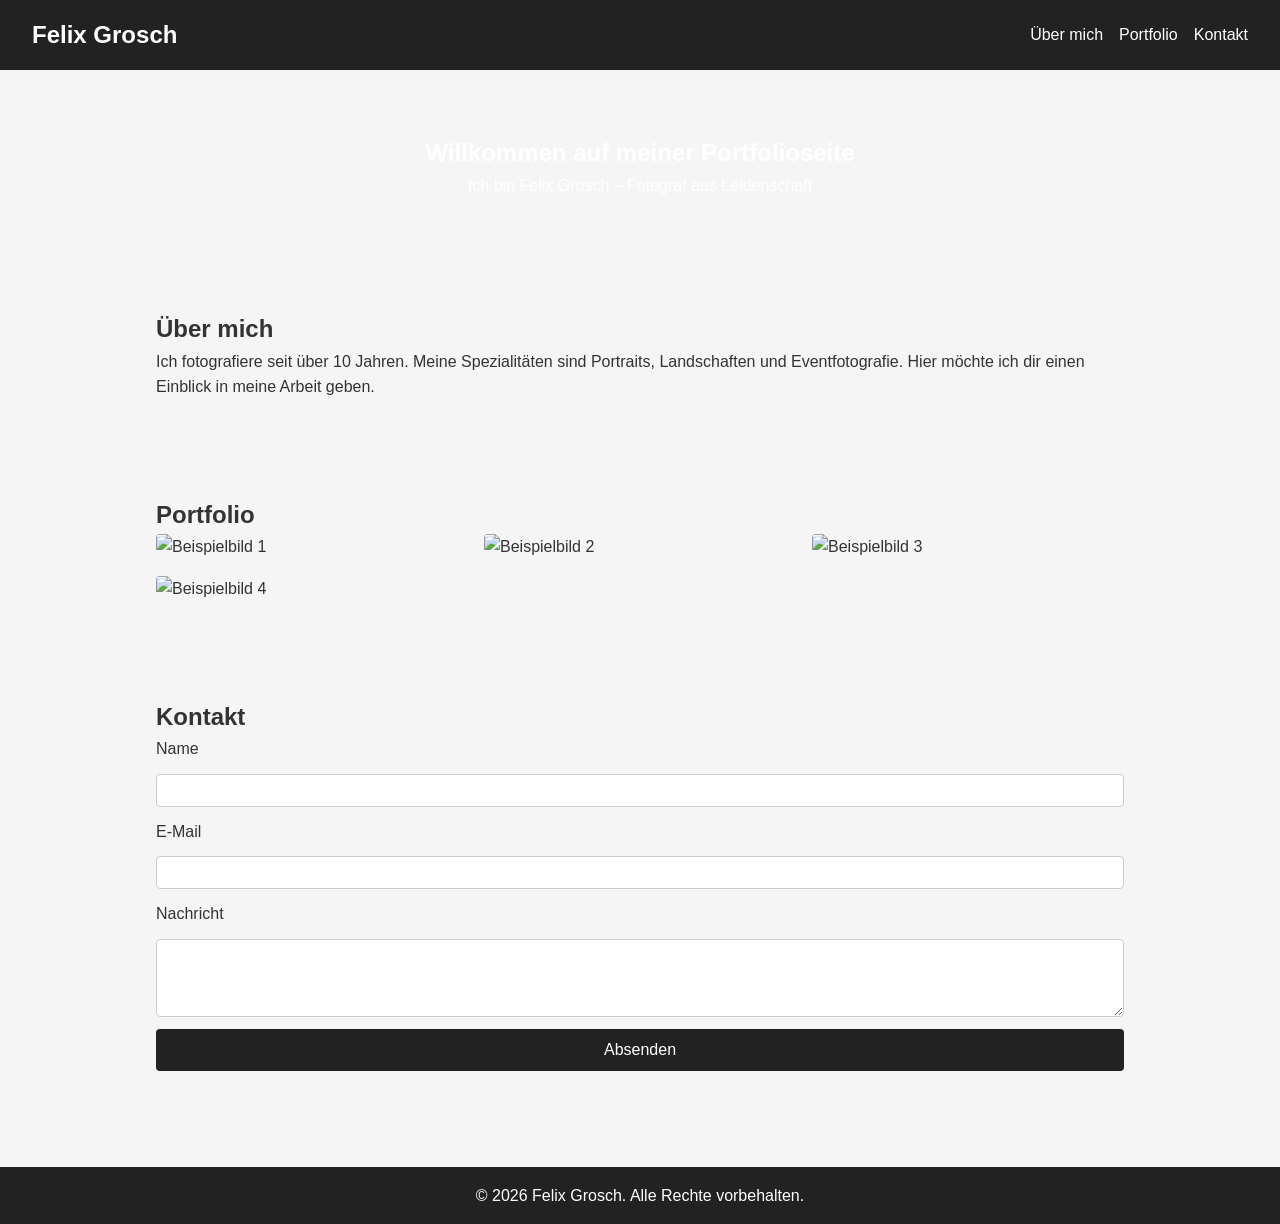
==== index.html @ dc2908ff "Erstelle Grundstruktur der Portfolioseite mit HTML, CSS und JavaScript für das Kontaktformular" ====
<!DOCTYPE html>
<html lang="de">
<head>
    <meta charset="UTF-8" />
    <meta name="viewport" content="width=device-width, initial-scale=1.0" />
    <title>Felix Grosch | Fotograf</title>
    <link rel="stylesheet" href="Styles.css" />
</head>
<body>
    <header class="site-header">
        <nav class="navbar">
            <div class="logo">Felix Grosch</div>
            <ul class="nav-links">
                <li><a href="#about">Über mich</a></li>
                <li><a href="#portfolio">Portfolio</a></li>
                <li><a href="#contact">Kontakt</a></li>
            </ul>
        </nav>
    </header>

    <main>
        <section id="hero" class="hero">
            <h1>Willkommen auf meiner Portfolioseite</h1>
            <p>Ich bin Felix Grosch – Fotograf aus Leidenschaft</p>
        </section>

        <section id="about" class="about">
            <h2>Über mich</h2>
            <p>Ich fotografiere seit über 10 Jahren. Meine Spezialitäten sind Portraits, Landschaften und Eventfotografie. 
            Hier möchte ich dir einen Einblick in meine Arbeit geben.</p>
        </section>

        <section id="portfolio" class="portfolio">
            <h2>Portfolio</h2>
            <div class="gallery">
                <div class="gallery-item"><img src="https://via.placeholder.com/400x300?text=Bild+1" alt="Beispielbild 1" /></div>
                <div class="gallery-item"><img src="https://via.placeholder.com/400x300?text=Bild+2" alt="Beispielbild 2" /></div>
                <div class="gallery-item"><img src="https://via.placeholder.com/400x300?text=Bild+3" alt="Beispielbild 3" /></div>
                <div class="gallery-item"><img src="https://via.placeholder.com/400x300?text=Bild+4" alt="Beispielbild 4" /></div>
            </div>
        </section>

        <section id="contact" class="contact">
            <h2>Kontakt</h2>
            <form id="contact-form">
                <label for="name">Name</label>
                <input type="text" id="name" name="name" required />

                <label for="email">E-Mail</label>
                <input type="email" id="email" name="email" required />

                <label for="message">Nachricht</label>
                <textarea id="message" name="message" rows="4" required></textarea>

                <button type="submit">Absenden</button>
            </form>
            <p id="form-response" class="response"></p>
        </section>
    </main>

    <footer class="site-footer">
        <p>&copy; 2026 Felix Grosch. Alle Rechte vorbehalten.</p>
    </footer>

    <script src="app.js"></script>
</body>
</html>
---- Styles.css ----
/* Basis-Reset */
* {
    margin: 0;
    padding: 0;
    box-sizing: border-box;
}

body {
    font-family: -apple-system, BlinkMacSystemFont, "Segoe UI", Roboto, Oxygen,
        Ubuntu, Cantarell, "Open Sans", "Helvetica Neue", sans-serif;
    line-height: 1.6;
    color: #333;
    background: #f5f5f5;
}

.site-header {
    background: #222;
    color: #fff;
    position: sticky;
    top: 0;
    z-index: 10;
}

.navbar {
    display: flex;
    justify-content: space-between;
    align-items: center;
    padding: 1rem 2rem;
}

.logo {
    font-size: 1.5rem;
    font-weight: bold;
}

.nav-links {
    list-style: none;
    display: flex;
    gap: 1rem;
}

.nav-links a {
    color: #fff;
    text-decoration: none;
}

.hero {
    background: url('https://via.placeholder.com/1200x400?text=Hero+Image')
        center/cover no-repeat;
    color: #fff;
    text-align: center;
    padding: 4rem 1rem;
}

.about,
.portfolio,
.contact {
    padding: 3rem 1rem;
    max-width: 1000px;
    margin: 0 auto;
}

.portfolio .gallery {
    display: grid;
    grid-template-columns: repeat(auto-fit, minmax(250px, 1fr));
    gap: 1rem;
}

.gallery-item img {
    width: 100%;
    height: auto;
    display: block;
    border-radius: 4px;
}

.contact form {
    display: flex;
    flex-direction: column;
    gap: 0.75rem;
}

.contact input,
.contact textarea {
    padding: 0.5rem;
    border: 1px solid #ccc;
    border-radius: 4px;
}

.contact button {
    background: #222;
    color: #fff;
    border: none;
    padding: 0.75rem 1.5rem;
    cursor: pointer;
    border-radius: 4px;
    font-size: 1rem;
}

.response {
    margin-top: 1rem;
    font-weight: bold;
}

.site-footer {
    text-align: center;
    padding: 1rem;
    background: #222;
    color: #fff;
    margin-top: 2rem;
}
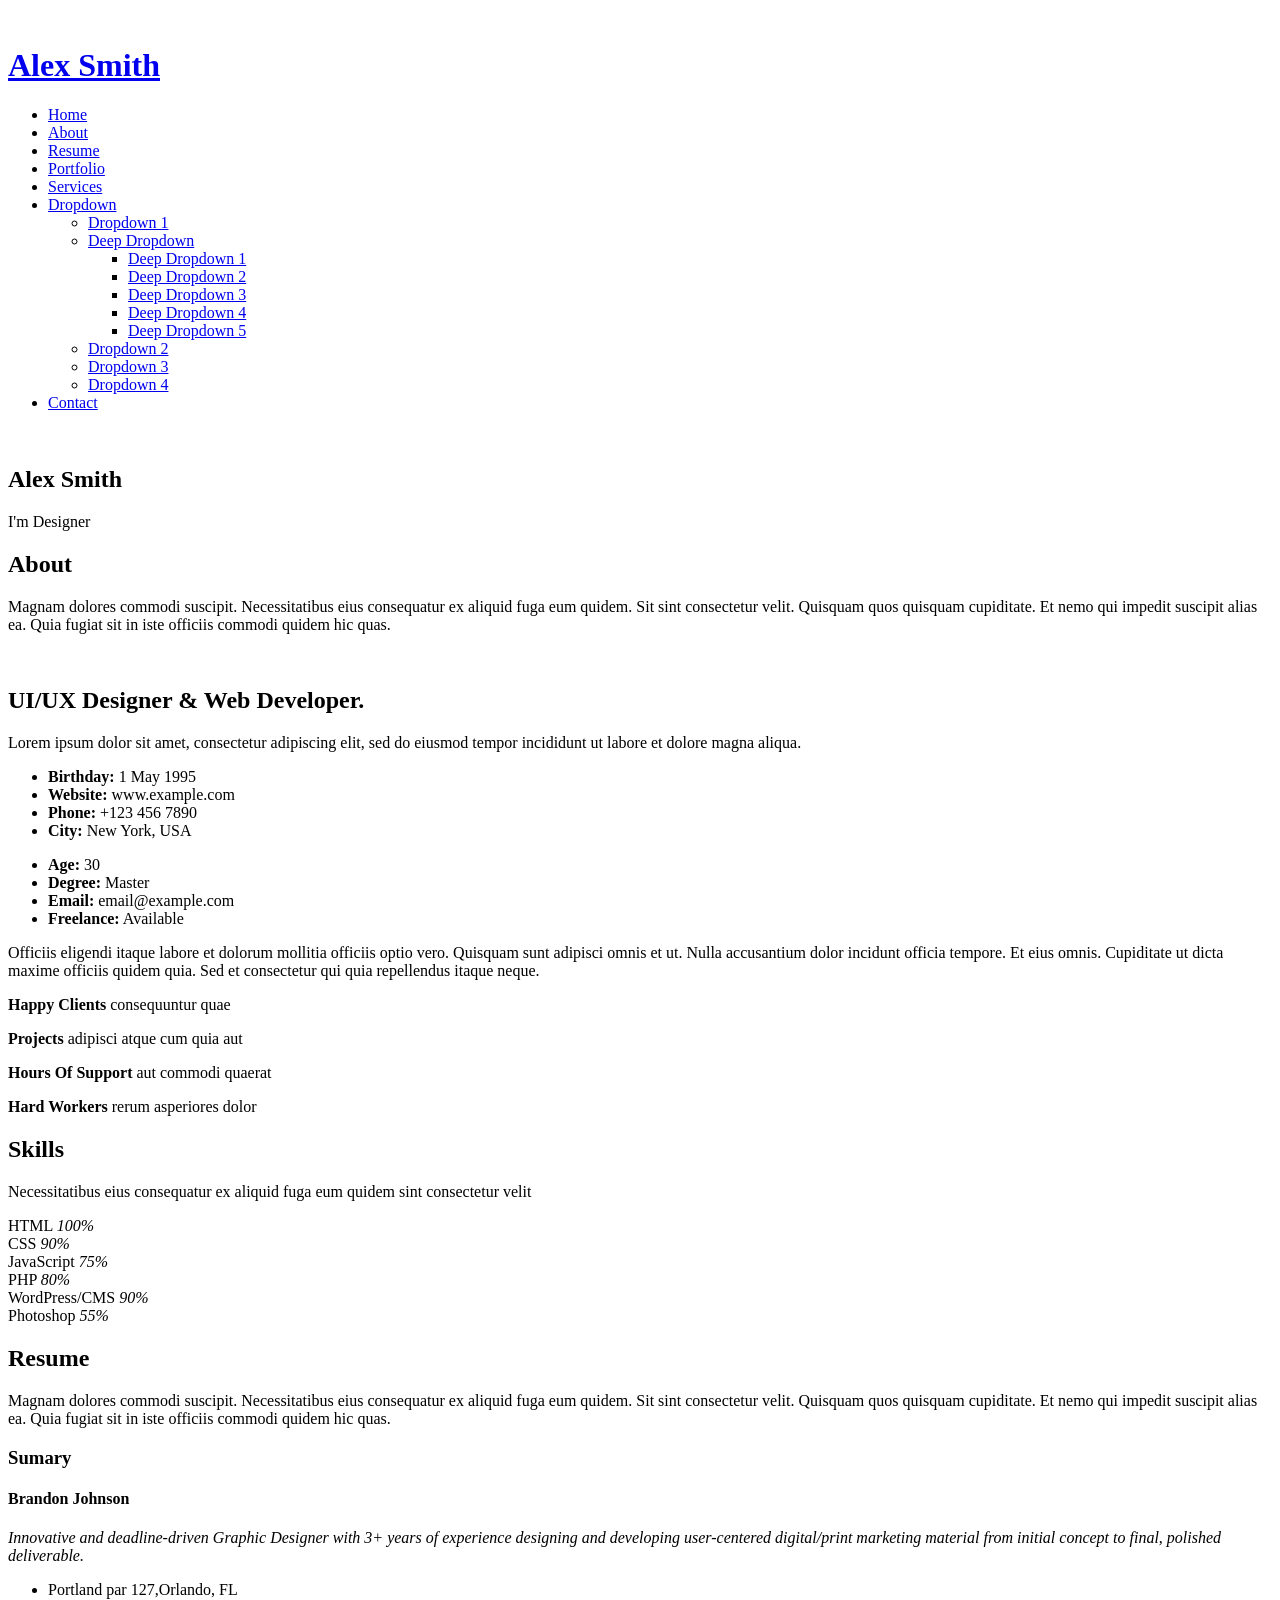
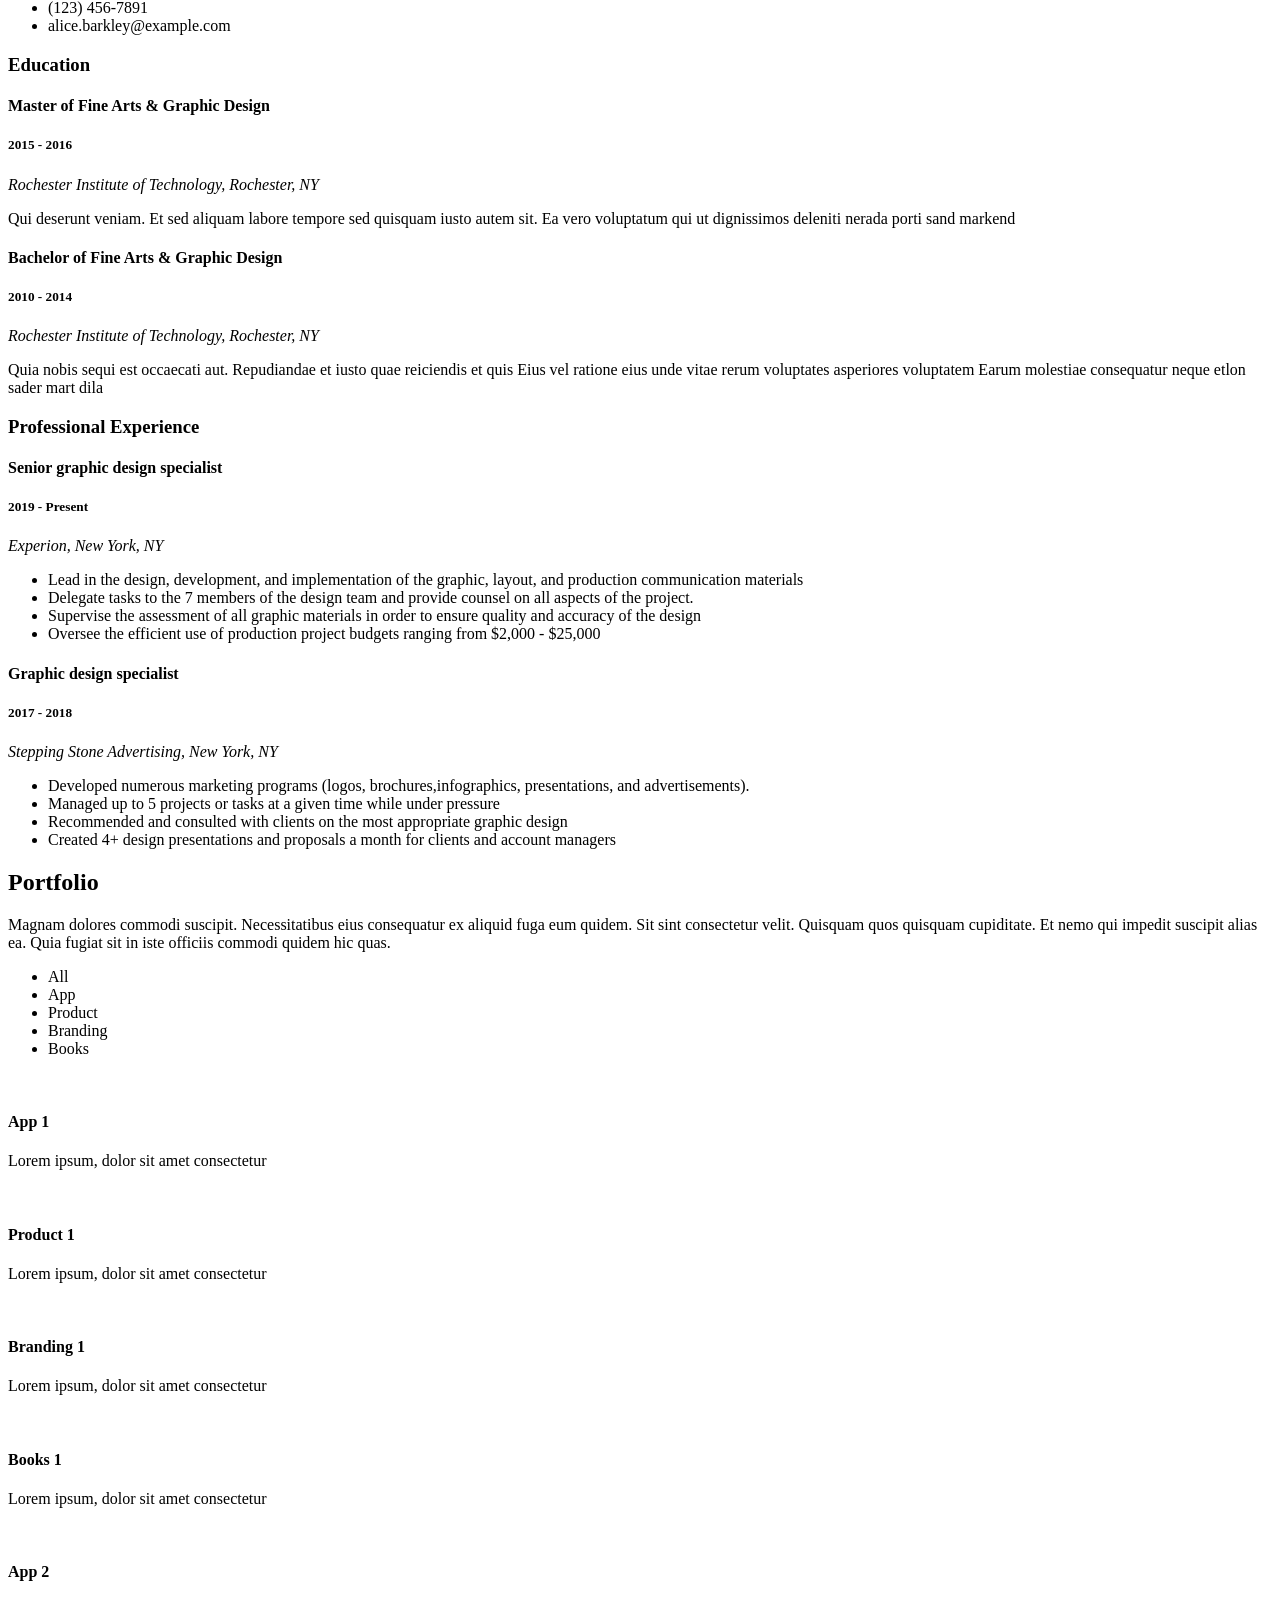
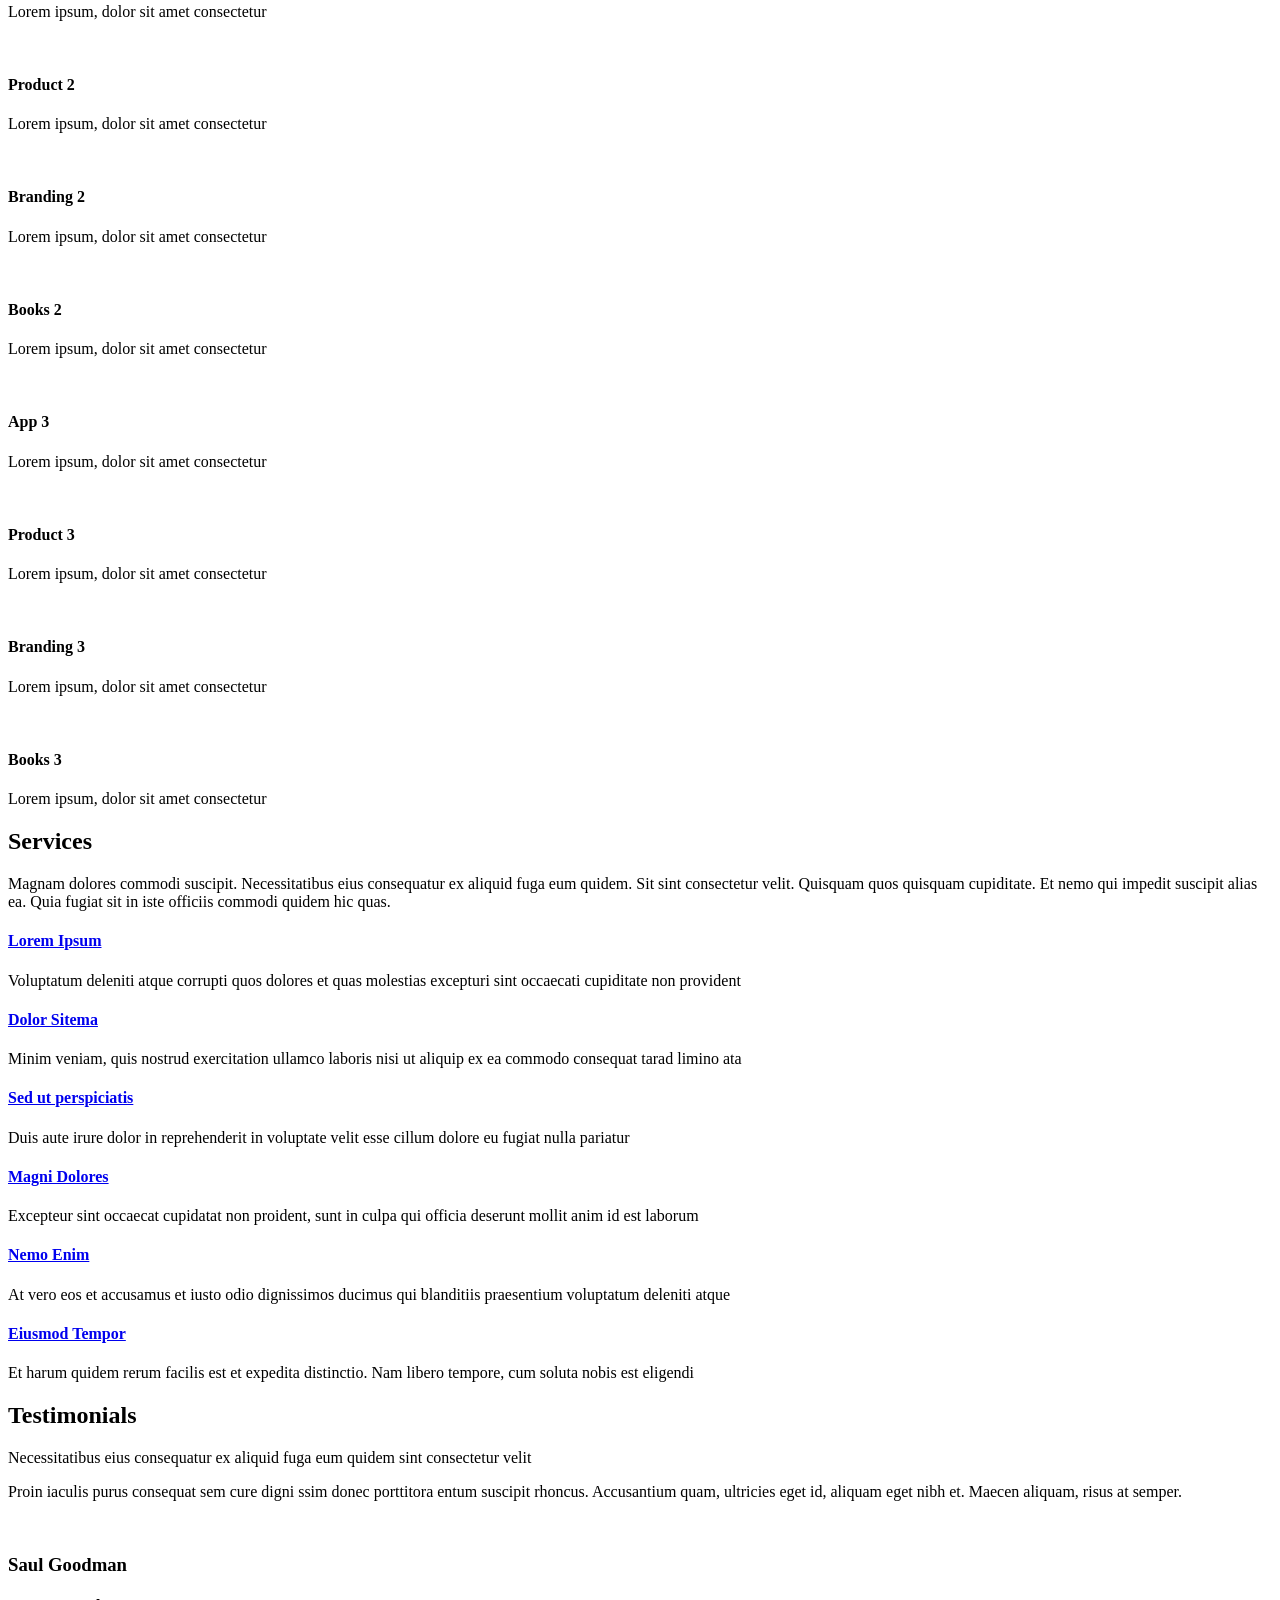
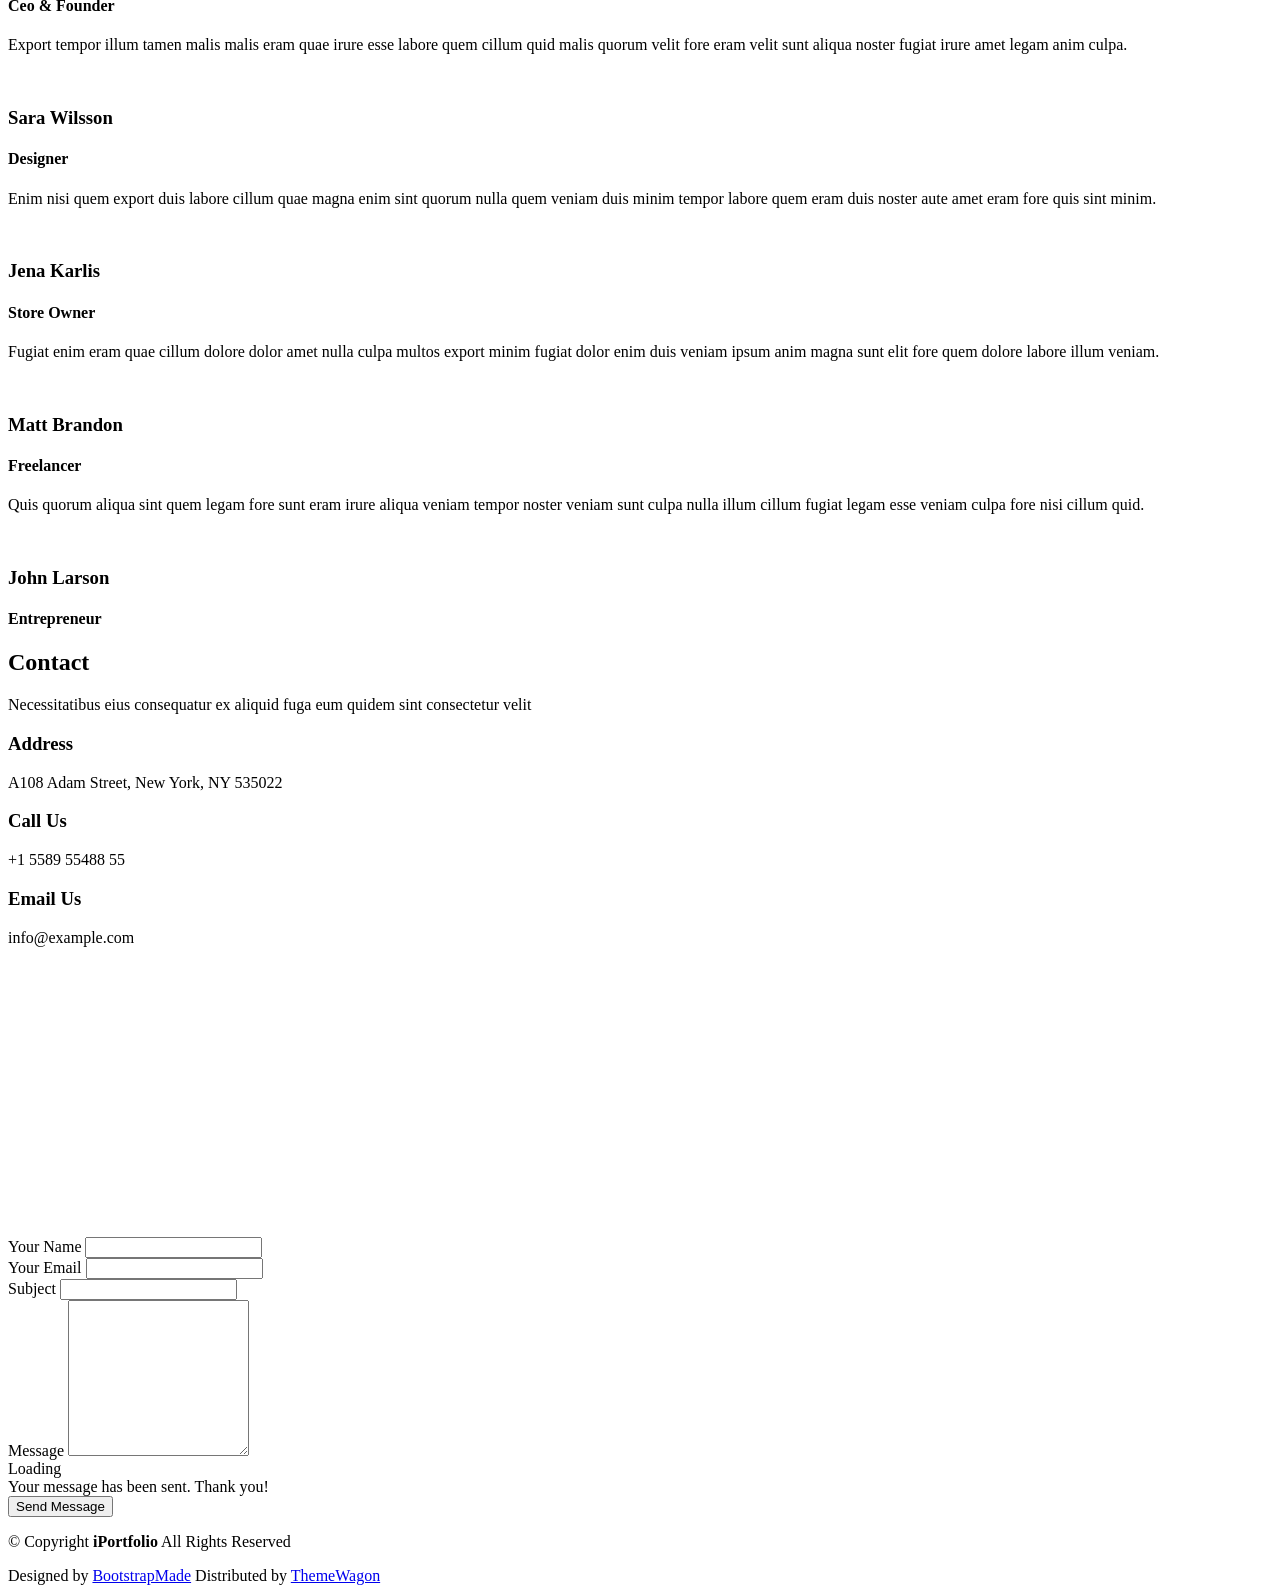
==== commit 24c83ccc: "Add files via upload" ====
--- a/index.html
+++ b/index.html
@@ -1,67 +1,830 @@
 <!DOCTYPE html>
-<html lang="de">
+<html lang="en">
+
 <head>
-    <meta charset="UTF-8" />
-    <meta name="viewport" content="width=device-width, initial-scale=1.0" />
-    <title>Felix Grosch | Fotograf</title>
-    <link rel="stylesheet" href="Styles.css" />
+  <meta charset="utf-8">
+  <meta content="width=device-width, initial-scale=1.0" name="viewport">
+  <title>Index - iPortfolio Bootstrap Template</title>
+  <meta content="" name="description">
+  <meta content="" name="keywords">
+
+  <!-- Favicons -->
+  <link href="assets/img/favicon.png" rel="icon">
+  <link href="assets/img/apple-touch-icon.png" rel="apple-touch-icon">
+
+  <!-- Fonts -->
+  <link href="https://fonts.googleapis.com" rel="preconnect">
+  <link href="https://fonts.gstatic.com" rel="preconnect" crossorigin>
+  <link href="https://fonts.googleapis.com/css2?family=Roboto:ital,wght@0,100;0,300;0,400;0,500;0,700;0,900;1,100;1,300;1,400;1,500;1,700;1,900&family=Poppins:ital,wght@0,100;0,200;0,300;0,400;0,500;0,600;0,700;0,800;0,900;1,100;1,200;1,300;1,400;1,500;1,600;1,700;1,800;1,900&family=Raleway:ital,wght@0,100;0,200;0,300;0,400;0,500;0,600;0,700;0,800;0,900;1,100;1,200;1,300;1,400;1,500;1,600;1,700;1,800;1,900&display=swap" rel="stylesheet">
+
+  <!-- Vendor CSS Files -->
+  <link href="assets/vendor/bootstrap/css/bootstrap.min.css" rel="stylesheet">
+  <link href="assets/vendor/bootstrap-icons/bootstrap-icons.css" rel="stylesheet">
+  <link href="assets/vendor/aos/aos.css" rel="stylesheet">
+  <link href="assets/vendor/glightbox/css/glightbox.min.css" rel="stylesheet">
+  <link href="assets/vendor/swiper/swiper-bundle.min.css" rel="stylesheet">
+
+  <!-- Main CSS File -->
+  <link href="assets/css/main.css" rel="stylesheet">
+
+  <!-- =======================================================
+  * Template Name: iPortfolio
+  * Template URL: https://bootstrapmade.com/iportfolio-bootstrap-portfolio-websites-template/
+  * Updated: Jun 29 2024 with Bootstrap v5.3.3
+  * Author: BootstrapMade.com
+  * License: https://bootstrapmade.com/license/
+  ======================================================== -->
 </head>
-<body>
-    <header class="site-header">
-        <nav class="navbar">
-            <div class="logo">Felix Grosch</div>
-            <ul class="nav-links">
-                <li><a href="#about">Über mich</a></li>
-                <li><a href="#portfolio">Portfolio</a></li>
-                <li><a href="#contact">Kontakt</a></li>
-            </ul>
-        </nav>
-    </header>
-
-    <main>
-        <section id="hero" class="hero">
-            <h1>Willkommen auf meiner Portfolioseite</h1>
-            <p>Ich bin Felix Grosch – Fotograf aus Leidenschaft</p>
-        </section>
-
-        <section id="about" class="about">
-            <h2>Über mich</h2>
-            <p>Ich fotografiere seit über 10 Jahren. Meine Spezialitäten sind Portraits, Landschaften und Eventfotografie. 
-            Hier möchte ich dir einen Einblick in meine Arbeit geben.</p>
-        </section>
-
-        <section id="portfolio" class="portfolio">
-            <h2>Portfolio</h2>
-            <div class="gallery">
-                <div class="gallery-item"><img src="https://via.placeholder.com/400x300?text=Bild+1" alt="Beispielbild 1" /></div>
-                <div class="gallery-item"><img src="https://via.placeholder.com/400x300?text=Bild+2" alt="Beispielbild 2" /></div>
-                <div class="gallery-item"><img src="https://via.placeholder.com/400x300?text=Bild+3" alt="Beispielbild 3" /></div>
-                <div class="gallery-item"><img src="https://via.placeholder.com/400x300?text=Bild+4" alt="Beispielbild 4" /></div>
-            </div>
-        </section>
-
-        <section id="contact" class="contact">
-            <h2>Kontakt</h2>
-            <form id="contact-form">
-                <label for="name">Name</label>
-                <input type="text" id="name" name="name" required />
-
-                <label for="email">E-Mail</label>
-                <input type="email" id="email" name="email" required />
-
-                <label for="message">Nachricht</label>
-                <textarea id="message" name="message" rows="4" required></textarea>
-
-                <button type="submit">Absenden</button>
+
+<body class="index-page">
+
+  <header id="header" class="header dark-background d-flex flex-column">
+    <i class="header-toggle d-xl-none bi bi-list"></i>
+
+    <div class="profile-img">
+      <img src="assets/img/my-profile-img.jpg" alt="" class="img-fluid rounded-circle">
+    </div>
+
+    <a href="index.html" class="logo d-flex align-items-center justify-content-center">
+      <!-- Uncomment the line below if you also wish to use an image logo -->
+      <!-- <img src="assets/img/logo.png" alt=""> -->
+      <h1 class="sitename">Alex Smith</h1>
+    </a>
+
+    <div class="social-links text-center">
+      <a href="#" class="twitter"><i class="bi bi-twitter-x"></i></a>
+      <a href="#" class="facebook"><i class="bi bi-facebook"></i></a>
+      <a href="#" class="instagram"><i class="bi bi-instagram"></i></a>
+      <a href="#" class="google-plus"><i class="bi bi-skype"></i></a>
+      <a href="#" class="linkedin"><i class="bi bi-linkedin"></i></a>
+    </div>
+
+    <nav id="navmenu" class="navmenu">
+      <ul>
+        <li><a href="#hero" class="active"><i class="bi bi-house navicon"></i>Home</a></li>
+        <li><a href="#about"><i class="bi bi-person navicon"></i> About</a></li>
+        <li><a href="#resume"><i class="bi bi-file-earmark-text navicon"></i> Resume</a></li>
+        <li><a href="#portfolio"><i class="bi bi-images navicon"></i> Portfolio</a></li>
+        <li><a href="#services"><i class="bi bi-hdd-stack navicon"></i> Services</a></li>
+        <li class="dropdown"><a href="#"><i class="bi bi-menu-button navicon"></i> <span>Dropdown</span> <i class="bi bi-chevron-down toggle-dropdown"></i></a>
+          <ul>
+            <li><a href="#">Dropdown 1</a></li>
+            <li class="dropdown"><a href="#"><span>Deep Dropdown</span> <i class="bi bi-chevron-down toggle-dropdown"></i></a>
+              <ul>
+                <li><a href="#">Deep Dropdown 1</a></li>
+                <li><a href="#">Deep Dropdown 2</a></li>
+                <li><a href="#">Deep Dropdown 3</a></li>
+                <li><a href="#">Deep Dropdown 4</a></li>
+                <li><a href="#">Deep Dropdown 5</a></li>
+              </ul>
+            </li>
+            <li><a href="#">Dropdown 2</a></li>
+            <li><a href="#">Dropdown 3</a></li>
+            <li><a href="#">Dropdown 4</a></li>
+          </ul>
+        </li>
+        <li><a href="#contact"><i class="bi bi-envelope navicon"></i> Contact</a></li>
+      </ul>
+    </nav>
+
+  </header>
+
+  <main class="main">
+
+    <!-- Hero Section -->
+    <section id="hero" class="hero section dark-background">
+
+      <img src="assets/img/hero-bg.jpg" alt="" data-aos="fade-in" class="">
+
+      <div class="container" data-aos="fade-up" data-aos-delay="100">
+        <h2>Alex Smith</h2>
+        <p>I'm <span class="typed" data-typed-items="Designer, Developer, Freelancer, Photographer">Designer</span><span class="typed-cursor typed-cursor--blink" aria-hidden="true"></span><span class="typed-cursor typed-cursor--blink" aria-hidden="true"></span></p>
+      </div>
+
+    </section><!-- /Hero Section -->
+
+    <!-- About Section -->
+    <section id="about" class="about section">
+
+      <!-- Section Title -->
+      <div class="container section-title" data-aos="fade-up">
+        <h2>About</h2>
+        <p>Magnam dolores commodi suscipit. Necessitatibus eius consequatur ex aliquid fuga eum quidem. Sit sint consectetur velit. Quisquam quos quisquam cupiditate. Et nemo qui impedit suscipit alias ea. Quia fugiat sit in iste officiis commodi quidem hic quas.</p>
+      </div><!-- End Section Title -->
+
+      <div class="container" data-aos="fade-up" data-aos-delay="100">
+
+        <div class="row gy-4 justify-content-center">
+          <div class="col-lg-4">
+            <img src="assets/img/my-profile-img.jpg" class="img-fluid" alt="">
+          </div>
+          <div class="col-lg-8 content">
+            <h2>UI/UX Designer &amp; Web Developer.</h2>
+            <p class="fst-italic py-3">
+              Lorem ipsum dolor sit amet, consectetur adipiscing elit, sed do eiusmod tempor incididunt ut labore et dolore
+              magna aliqua.
+            </p>
+            <div class="row">
+              <div class="col-lg-6">
+                <ul>
+                  <li><i class="bi bi-chevron-right"></i> <strong>Birthday:</strong> <span>1 May 1995</span></li>
+                  <li><i class="bi bi-chevron-right"></i> <strong>Website:</strong> <span>www.example.com</span></li>
+                  <li><i class="bi bi-chevron-right"></i> <strong>Phone:</strong> <span>+123 456 7890</span></li>
+                  <li><i class="bi bi-chevron-right"></i> <strong>City:</strong> <span>New York, USA</span></li>
+                </ul>
+              </div>
+              <div class="col-lg-6">
+                <ul>
+                  <li><i class="bi bi-chevron-right"></i> <strong>Age:</strong> <span>30</span></li>
+                  <li><i class="bi bi-chevron-right"></i> <strong>Degree:</strong> <span>Master</span></li>
+                  <li><i class="bi bi-chevron-right"></i> <strong>Email:</strong> <span>email@example.com</span></li>
+                  <li><i class="bi bi-chevron-right"></i> <strong>Freelance:</strong> <span>Available</span></li>
+                </ul>
+              </div>
+            </div>
+            <p class="py-3">
+              Officiis eligendi itaque labore et dolorum mollitia officiis optio vero. Quisquam sunt adipisci omnis et ut. Nulla accusantium dolor incidunt officia tempore. Et eius omnis.
+              Cupiditate ut dicta maxime officiis quidem quia. Sed et consectetur qui quia repellendus itaque neque.
+            </p>
+          </div>
+        </div>
+
+      </div>
+
+    </section><!-- /About Section -->
+
+    <!-- Stats Section -->
+    <section id="stats" class="stats section">
+
+      <div class="container" data-aos="fade-up" data-aos-delay="100">
+
+        <div class="row gy-4">
+
+          <div class="col-lg-3 col-md-6">
+            <div class="stats-item">
+              <i class="bi bi-emoji-smile"></i>
+              <span data-purecounter-start="0" data-purecounter-end="232" data-purecounter-duration="1" class="purecounter"></span>
+              <p><strong>Happy Clients</strong> <span>consequuntur quae</span></p>
+            </div>
+          </div><!-- End Stats Item -->
+
+          <div class="col-lg-3 col-md-6">
+            <div class="stats-item">
+              <i class="bi bi-journal-richtext"></i>
+              <span data-purecounter-start="0" data-purecounter-end="521" data-purecounter-duration="1" class="purecounter"></span>
+              <p><strong>Projects</strong> <span>adipisci atque cum quia aut</span></p>
+            </div>
+          </div><!-- End Stats Item -->
+
+          <div class="col-lg-3 col-md-6">
+            <div class="stats-item">
+              <i class="bi bi-headset"></i>
+              <span data-purecounter-start="0" data-purecounter-end="1453" data-purecounter-duration="1" class="purecounter"></span>
+              <p><strong>Hours Of Support</strong> <span>aut commodi quaerat</span></p>
+            </div>
+          </div><!-- End Stats Item -->
+
+          <div class="col-lg-3 col-md-6">
+            <div class="stats-item">
+              <i class="bi bi-people"></i>
+              <span data-purecounter-start="0" data-purecounter-end="32" data-purecounter-duration="1" class="purecounter"></span>
+              <p><strong>Hard Workers</strong> <span>rerum asperiores dolor</span></p>
+            </div>
+          </div><!-- End Stats Item -->
+
+        </div>
+
+      </div>
+
+    </section><!-- /Stats Section -->
+
+    <!-- Skills Section -->
+    <section id="skills" class="skills section light-background">
+
+      <!-- Section Title -->
+      <div class="container section-title" data-aos="fade-up">
+        <h2>Skills</h2>
+        <p>Necessitatibus eius consequatur ex aliquid fuga eum quidem sint consectetur velit</p>
+      </div><!-- End Section Title -->
+
+      <div class="container" data-aos="fade-up" data-aos-delay="100">
+
+        <div class="row skills-content skills-animation">
+
+          <div class="col-lg-6">
+
+            <div class="progress">
+              <span class="skill"><span>HTML</span> <i class="val">100%</i></span>
+              <div class="progress-bar-wrap">
+                <div class="progress-bar" role="progressbar" aria-valuenow="100" aria-valuemin="0" aria-valuemax="100"></div>
+              </div>
+            </div><!-- End Skills Item -->
+
+            <div class="progress">
+              <span class="skill"><span>CSS</span> <i class="val">90%</i></span>
+              <div class="progress-bar-wrap">
+                <div class="progress-bar" role="progressbar" aria-valuenow="90" aria-valuemin="0" aria-valuemax="100"></div>
+              </div>
+            </div><!-- End Skills Item -->
+
+            <div class="progress">
+              <span class="skill"><span>JavaScript</span> <i class="val">75%</i></span>
+              <div class="progress-bar-wrap">
+                <div class="progress-bar" role="progressbar" aria-valuenow="75" aria-valuemin="0" aria-valuemax="100"></div>
+              </div>
+            </div><!-- End Skills Item -->
+
+          </div>
+
+          <div class="col-lg-6">
+
+            <div class="progress">
+              <span class="skill"><span>PHP</span> <i class="val">80%</i></span>
+              <div class="progress-bar-wrap">
+                <div class="progress-bar" role="progressbar" aria-valuenow="80" aria-valuemin="0" aria-valuemax="100"></div>
+              </div>
+            </div><!-- End Skills Item -->
+
+            <div class="progress">
+              <span class="skill"><span>WordPress/CMS</span> <i class="val">90%</i></span>
+              <div class="progress-bar-wrap">
+                <div class="progress-bar" role="progressbar" aria-valuenow="90" aria-valuemin="0" aria-valuemax="100"></div>
+              </div>
+            </div><!-- End Skills Item -->
+
+            <div class="progress">
+              <span class="skill"><span>Photoshop</span> <i class="val">55%</i></span>
+              <div class="progress-bar-wrap">
+                <div class="progress-bar" role="progressbar" aria-valuenow="55" aria-valuemin="0" aria-valuemax="100"></div>
+              </div>
+            </div><!-- End Skills Item -->
+
+          </div>
+
+        </div>
+
+      </div>
+
+    </section><!-- /Skills Section -->
+
+    <!-- Resume Section -->
+    <section id="resume" class="resume section">
+
+      <!-- Section Title -->
+      <div class="container section-title" data-aos="fade-up">
+        <h2>Resume</h2>
+        <p>Magnam dolores commodi suscipit. Necessitatibus eius consequatur ex aliquid fuga eum quidem. Sit sint consectetur velit. Quisquam quos quisquam cupiditate. Et nemo qui impedit suscipit alias ea. Quia fugiat sit in iste officiis commodi quidem hic quas.</p>
+      </div><!-- End Section Title -->
+
+      <div class="container">
+
+        <div class="row">
+
+          <div class="col-lg-6" data-aos="fade-up" data-aos-delay="100">
+            <h3 class="resume-title">Sumary</h3>
+
+            <div class="resume-item pb-0">
+              <h4>Brandon Johnson</h4>
+              <p><em>Innovative and deadline-driven Graphic Designer with 3+ years of experience designing and developing user-centered digital/print marketing material from initial concept to final, polished deliverable.</em></p>
+              <ul>
+                <li>Portland par 127,Orlando, FL</li>
+                <li>(123) 456-7891</li>
+                <li>alice.barkley@example.com</li>
+              </ul>
+            </div><!-- Edn Resume Item -->
+
+            <h3 class="resume-title">Education</h3>
+            <div class="resume-item">
+              <h4>Master of Fine Arts &amp; Graphic Design</h4>
+              <h5>2015 - 2016</h5>
+              <p><em>Rochester Institute of Technology, Rochester, NY</em></p>
+              <p>Qui deserunt veniam. Et sed aliquam labore tempore sed quisquam iusto autem sit. Ea vero voluptatum qui ut dignissimos deleniti nerada porti sand markend</p>
+            </div><!-- Edn Resume Item -->
+
+            <div class="resume-item">
+              <h4>Bachelor of Fine Arts &amp; Graphic Design</h4>
+              <h5>2010 - 2014</h5>
+              <p><em>Rochester Institute of Technology, Rochester, NY</em></p>
+              <p>Quia nobis sequi est occaecati aut. Repudiandae et iusto quae reiciendis et quis Eius vel ratione eius unde vitae rerum voluptates asperiores voluptatem Earum molestiae consequatur neque etlon sader mart dila</p>
+            </div><!-- Edn Resume Item -->
+
+          </div>
+
+          <div class="col-lg-6" data-aos="fade-up" data-aos-delay="200">
+            <h3 class="resume-title">Professional Experience</h3>
+            <div class="resume-item">
+              <h4>Senior graphic design specialist</h4>
+              <h5>2019 - Present</h5>
+              <p><em>Experion, New York, NY </em></p>
+              <ul>
+                <li>Lead in the design, development, and implementation of the graphic, layout, and production communication materials</li>
+                <li>Delegate tasks to the 7 members of the design team and provide counsel on all aspects of the project. </li>
+                <li>Supervise the assessment of all graphic materials in order to ensure quality and accuracy of the design</li>
+                <li>Oversee the efficient use of production project budgets ranging from $2,000 - $25,000</li>
+              </ul>
+            </div><!-- Edn Resume Item -->
+
+            <div class="resume-item">
+              <h4>Graphic design specialist</h4>
+              <h5>2017 - 2018</h5>
+              <p><em>Stepping Stone Advertising, New York, NY</em></p>
+              <ul>
+                <li>Developed numerous marketing programs (logos, brochures,infographics, presentations, and advertisements).</li>
+                <li>Managed up to 5 projects or tasks at a given time while under pressure</li>
+                <li>Recommended and consulted with clients on the most appropriate graphic design</li>
+                <li>Created 4+ design presentations and proposals a month for clients and account managers</li>
+              </ul>
+            </div><!-- Edn Resume Item -->
+
+          </div>
+
+        </div>
+
+      </div>
+
+    </section><!-- /Resume Section -->
+
+    <!-- Portfolio Section -->
+    <section id="portfolio" class="portfolio section light-background">
+
+      <!-- Section Title -->
+      <div class="container section-title" data-aos="fade-up">
+        <h2>Portfolio</h2>
+        <p>Magnam dolores commodi suscipit. Necessitatibus eius consequatur ex aliquid fuga eum quidem. Sit sint consectetur velit. Quisquam quos quisquam cupiditate. Et nemo qui impedit suscipit alias ea. Quia fugiat sit in iste officiis commodi quidem hic quas.</p>
+      </div><!-- End Section Title -->
+
+      <div class="container">
+
+        <div class="isotope-layout" data-default-filter="*" data-layout="masonry" data-sort="original-order">
+
+          <ul class="portfolio-filters isotope-filters" data-aos="fade-up" data-aos-delay="100">
+            <li data-filter="*" class="filter-active">All</li>
+            <li data-filter=".filter-app">App</li>
+            <li data-filter=".filter-product">Product</li>
+            <li data-filter=".filter-branding">Branding</li>
+            <li data-filter=".filter-books">Books</li>
+          </ul><!-- End Portfolio Filters -->
+
+          <div class="row gy-4 isotope-container" data-aos="fade-up" data-aos-delay="200">
+
+            <div class="col-lg-4 col-md-6 portfolio-item isotope-item filter-app">
+              <div class="portfolio-content h-100">
+                <img src="assets/img/portfolio/app-1.jpg" class="img-fluid" alt="">
+                <div class="portfolio-info">
+                  <h4>App 1</h4>
+                  <p>Lorem ipsum, dolor sit amet consectetur</p>
+                  <a href="assets/img/portfolio/app-1.jpg" title="App 1" data-gallery="portfolio-gallery-app" class="glightbox preview-link"><i class="bi bi-zoom-in"></i></a>
+                  <a href="portfolio-details.html" title="More Details" class="details-link"><i class="bi bi-link-45deg"></i></a>
+                </div>
+              </div>
+            </div><!-- End Portfolio Item -->
+
+            <div class="col-lg-4 col-md-6 portfolio-item isotope-item filter-product">
+              <div class="portfolio-content h-100">
+                <img src="assets/img/portfolio/product-1.jpg" class="img-fluid" alt="">
+                <div class="portfolio-info">
+                  <h4>Product 1</h4>
+                  <p>Lorem ipsum, dolor sit amet consectetur</p>
+                  <a href="assets/img/portfolio/product-1.jpg" title="Product 1" data-gallery="portfolio-gallery-product" class="glightbox preview-link"><i class="bi bi-zoom-in"></i></a>
+                  <a href="portfolio-details.html" title="More Details" class="details-link"><i class="bi bi-link-45deg"></i></a>
+                </div>
+              </div>
+            </div><!-- End Portfolio Item -->
+
+            <div class="col-lg-4 col-md-6 portfolio-item isotope-item filter-branding">
+              <div class="portfolio-content h-100">
+                <img src="assets/img/portfolio/branding-1.jpg" class="img-fluid" alt="">
+                <div class="portfolio-info">
+                  <h4>Branding 1</h4>
+                  <p>Lorem ipsum, dolor sit amet consectetur</p>
+                  <a href="assets/img/portfolio/branding-1.jpg" title="Branding 1" data-gallery="portfolio-gallery-branding" class="glightbox preview-link"><i class="bi bi-zoom-in"></i></a>
+                  <a href="portfolio-details.html" title="More Details" class="details-link"><i class="bi bi-link-45deg"></i></a>
+                </div>
+              </div>
+            </div><!-- End Portfolio Item -->
+
+            <div class="col-lg-4 col-md-6 portfolio-item isotope-item filter-books">
+              <div class="portfolio-content h-100">
+                <img src="assets/img/portfolio/books-1.jpg" class="img-fluid" alt="">
+                <div class="portfolio-info">
+                  <h4>Books 1</h4>
+                  <p>Lorem ipsum, dolor sit amet consectetur</p>
+                  <a href="assets/img/portfolio/books-1.jpg" title="Branding 1" data-gallery="portfolio-gallery-book" class="glightbox preview-link"><i class="bi bi-zoom-in"></i></a>
+                  <a href="portfolio-details.html" title="More Details" class="details-link"><i class="bi bi-link-45deg"></i></a>
+                </div>
+              </div>
+            </div><!-- End Portfolio Item -->
+
+            <div class="col-lg-4 col-md-6 portfolio-item isotope-item filter-app">
+              <div class="portfolio-content h-100">
+                <img src="assets/img/portfolio/app-2.jpg" class="img-fluid" alt="">
+                <div class="portfolio-info">
+                  <h4>App 2</h4>
+                  <p>Lorem ipsum, dolor sit amet consectetur</p>
+                  <a href="assets/img/portfolio/app-2.jpg" title="App 2" data-gallery="portfolio-gallery-app" class="glightbox preview-link"><i class="bi bi-zoom-in"></i></a>
+                  <a href="portfolio-details.html" title="More Details" class="details-link"><i class="bi bi-link-45deg"></i></a>
+                </div>
+              </div>
+            </div><!-- End Portfolio Item -->
+
+            <div class="col-lg-4 col-md-6 portfolio-item isotope-item filter-product">
+              <div class="portfolio-content h-100">
+                <img src="assets/img/portfolio/product-2.jpg" class="img-fluid" alt="">
+                <div class="portfolio-info">
+                  <h4>Product 2</h4>
+                  <p>Lorem ipsum, dolor sit amet consectetur</p>
+                  <a href="assets/img/portfolio/product-2.jpg" title="Product 2" data-gallery="portfolio-gallery-product" class="glightbox preview-link"><i class="bi bi-zoom-in"></i></a>
+                  <a href="portfolio-details.html" title="More Details" class="details-link"><i class="bi bi-link-45deg"></i></a>
+                </div>
+              </div>
+            </div><!-- End Portfolio Item -->
+
+            <div class="col-lg-4 col-md-6 portfolio-item isotope-item filter-branding">
+              <div class="portfolio-content h-100">
+                <img src="assets/img/portfolio/branding-2.jpg" class="img-fluid" alt="">
+                <div class="portfolio-info">
+                  <h4>Branding 2</h4>
+                  <p>Lorem ipsum, dolor sit amet consectetur</p>
+                  <a href="assets/img/portfolio/branding-2.jpg" title="Branding 2" data-gallery="portfolio-gallery-branding" class="glightbox preview-link"><i class="bi bi-zoom-in"></i></a>
+                  <a href="portfolio-details.html" title="More Details" class="details-link"><i class="bi bi-link-45deg"></i></a>
+                </div>
+              </div>
+            </div><!-- End Portfolio Item -->
+
+            <div class="col-lg-4 col-md-6 portfolio-item isotope-item filter-books">
+              <div class="portfolio-content h-100">
+                <img src="assets/img/portfolio/books-2.jpg" class="img-fluid" alt="">
+                <div class="portfolio-info">
+                  <h4>Books 2</h4>
+                  <p>Lorem ipsum, dolor sit amet consectetur</p>
+                  <a href="assets/img/portfolio/books-2.jpg" title="Branding 2" data-gallery="portfolio-gallery-book" class="glightbox preview-link"><i class="bi bi-zoom-in"></i></a>
+                  <a href="portfolio-details.html" title="More Details" class="details-link"><i class="bi bi-link-45deg"></i></a>
+                </div>
+              </div>
+            </div><!-- End Portfolio Item -->
+
+            <div class="col-lg-4 col-md-6 portfolio-item isotope-item filter-app">
+              <div class="portfolio-content h-100">
+                <img src="assets/img/portfolio/app-3.jpg" class="img-fluid" alt="">
+                <div class="portfolio-info">
+                  <h4>App 3</h4>
+                  <p>Lorem ipsum, dolor sit amet consectetur</p>
+                  <a href="assets/img/portfolio/app-3.jpg" title="App 3" data-gallery="portfolio-gallery-app" class="glightbox preview-link"><i class="bi bi-zoom-in"></i></a>
+                  <a href="portfolio-details.html" title="More Details" class="details-link"><i class="bi bi-link-45deg"></i></a>
+                </div>
+              </div>
+            </div><!-- End Portfolio Item -->
+
+            <div class="col-lg-4 col-md-6 portfolio-item isotope-item filter-product">
+              <div class="portfolio-content h-100">
+                <img src="assets/img/portfolio/product-3.jpg" class="img-fluid" alt="">
+                <div class="portfolio-info">
+                  <h4>Product 3</h4>
+                  <p>Lorem ipsum, dolor sit amet consectetur</p>
+                  <a href="assets/img/portfolio/product-3.jpg" title="Product 3" data-gallery="portfolio-gallery-product" class="glightbox preview-link"><i class="bi bi-zoom-in"></i></a>
+                  <a href="portfolio-details.html" title="More Details" class="details-link"><i class="bi bi-link-45deg"></i></a>
+                </div>
+              </div>
+            </div><!-- End Portfolio Item -->
+
+            <div class="col-lg-4 col-md-6 portfolio-item isotope-item filter-branding">
+              <div class="portfolio-content h-100">
+                <img src="assets/img/portfolio/branding-3.jpg" class="img-fluid" alt="">
+                <div class="portfolio-info">
+                  <h4>Branding 3</h4>
+                  <p>Lorem ipsum, dolor sit amet consectetur</p>
+                  <a href="assets/img/portfolio/branding-3.jpg" title="Branding 2" data-gallery="portfolio-gallery-branding" class="glightbox preview-link"><i class="bi bi-zoom-in"></i></a>
+                  <a href="portfolio-details.html" title="More Details" class="details-link"><i class="bi bi-link-45deg"></i></a>
+                </div>
+              </div>
+            </div><!-- End Portfolio Item -->
+
+            <div class="col-lg-4 col-md-6 portfolio-item isotope-item filter-books">
+              <div class="portfolio-content h-100">
+                <img src="assets/img/portfolio/books-3.jpg" class="img-fluid" alt="">
+                <div class="portfolio-info">
+                  <h4>Books 3</h4>
+                  <p>Lorem ipsum, dolor sit amet consectetur</p>
+                  <a href="assets/img/portfolio/books-3.jpg" title="Branding 3" data-gallery="portfolio-gallery-book" class="glightbox preview-link"><i class="bi bi-zoom-in"></i></a>
+                  <a href="portfolio-details.html" title="More Details" class="details-link"><i class="bi bi-link-45deg"></i></a>
+                </div>
+              </div>
+            </div><!-- End Portfolio Item -->
+
+          </div><!-- End Portfolio Container -->
+
+        </div>
+
+      </div>
+
+    </section><!-- /Portfolio Section -->
+
+    <!-- Services Section -->
+    <section id="services" class="services section">
+
+      <!-- Section Title -->
+      <div class="container section-title" data-aos="fade-up">
+        <h2>Services</h2>
+        <p>Magnam dolores commodi suscipit. Necessitatibus eius consequatur ex aliquid fuga eum quidem. Sit sint consectetur velit. Quisquam quos quisquam cupiditate. Et nemo qui impedit suscipit alias ea. Quia fugiat sit in iste officiis commodi quidem hic quas.</p>
+      </div><!-- End Section Title -->
+
+      <div class="container">
+
+        <div class="row gy-4">
+
+          <div class="col-lg-4 col-md-6 service-item d-flex" data-aos="fade-up" data-aos-delay="100">
+            <div class="icon flex-shrink-0"><i class="bi bi-briefcase"></i></div>
+            <div>
+              <h4 class="title"><a href="service-details.html" class="stretched-link">Lorem Ipsum</a></h4>
+              <p class="description">Voluptatum deleniti atque corrupti quos dolores et quas molestias excepturi sint occaecati cupiditate non provident</p>
+            </div>
+          </div>
+          <!-- End Service Item -->
+
+          <div class="col-lg-4 col-md-6 service-item d-flex" data-aos="fade-up" data-aos-delay="200">
+            <div class="icon flex-shrink-0"><i class="bi bi-card-checklist"></i></div>
+            <div>
+              <h4 class="title"><a href="service-details.html" class="stretched-link">Dolor Sitema</a></h4>
+              <p class="description">Minim veniam, quis nostrud exercitation ullamco laboris nisi ut aliquip ex ea commodo consequat tarad limino ata</p>
+            </div>
+          </div><!-- End Service Item -->
+
+          <div class="col-lg-4 col-md-6 service-item d-flex" data-aos="fade-up" data-aos-delay="300">
+            <div class="icon flex-shrink-0"><i class="bi bi-bar-chart"></i></div>
+            <div>
+              <h4 class="title"><a href="service-details.html" class="stretched-link">Sed ut perspiciatis</a></h4>
+              <p class="description">Duis aute irure dolor in reprehenderit in voluptate velit esse cillum dolore eu fugiat nulla pariatur</p>
+            </div>
+          </div><!-- End Service Item -->
+
+          <div class="col-lg-4 col-md-6 service-item d-flex" data-aos="fade-up" data-aos-delay="400">
+            <div class="icon flex-shrink-0"><i class="bi bi-binoculars"></i></div>
+            <div>
+              <h4 class="title"><a href="service-details.html" class="stretched-link">Magni Dolores</a></h4>
+              <p class="description">Excepteur sint occaecat cupidatat non proident, sunt in culpa qui officia deserunt mollit anim id est laborum</p>
+            </div>
+          </div><!-- End Service Item -->
+
+          <div class="col-lg-4 col-md-6 service-item d-flex" data-aos="fade-up" data-aos-delay="500">
+            <div class="icon flex-shrink-0"><i class="bi bi-brightness-high"></i></div>
+            <div>
+              <h4 class="title"><a href="service-details.html" class="stretched-link">Nemo Enim</a></h4>
+              <p class="description">At vero eos et accusamus et iusto odio dignissimos ducimus qui blanditiis praesentium voluptatum deleniti atque</p>
+            </div>
+          </div><!-- End Service Item -->
+
+          <div class="col-lg-4 col-md-6 service-item d-flex" data-aos="fade-up" data-aos-delay="600">
+            <div class="icon flex-shrink-0"><i class="bi bi-calendar4-week"></i></div>
+            <div>
+              <h4 class="title"><a href="service-details.html" class="stretched-link">Eiusmod Tempor</a></h4>
+              <p class="description">Et harum quidem rerum facilis est et expedita distinctio. Nam libero tempore, cum soluta nobis est eligendi</p>
+            </div>
+          </div><!-- End Service Item -->
+
+        </div>
+
+      </div>
+
+    </section><!-- /Services Section -->
+
+    <!-- Testimonials Section -->
+    <section id="testimonials" class="testimonials section light-background">
+
+      <!-- Section Title -->
+      <div class="container section-title" data-aos="fade-up">
+        <h2>Testimonials</h2>
+        <p>Necessitatibus eius consequatur ex aliquid fuga eum quidem sint consectetur velit</p>
+      </div><!-- End Section Title -->
+
+      <div class="container" data-aos="fade-up" data-aos-delay="100">
+
+        <div class="swiper init-swiper">
+          <script type="application/json" class="swiper-config">
+            {
+              "loop": true,
+              "speed": 600,
+              "autoplay": {
+                "delay": 5000
+              },
+              "slidesPerView": "auto",
+              "pagination": {
+                "el": ".swiper-pagination",
+                "type": "bullets",
+                "clickable": true
+              },
+              "breakpoints": {
+                "320": {
+                  "slidesPerView": 1,
+                  "spaceBetween": 40
+                },
+                "1200": {
+                  "slidesPerView": 3,
+                  "spaceBetween": 1
+                }
+              }
+            }
+          </script>
+          <div class="swiper-wrapper">
+
+            <div class="swiper-slide">
+              <div class="testimonial-item">
+                <p>
+                  <i class="bi bi-quote quote-icon-left"></i>
+                  <span>Proin iaculis purus consequat sem cure digni ssim donec porttitora entum suscipit rhoncus. Accusantium quam, ultricies eget id, aliquam eget nibh et. Maecen aliquam, risus at semper.</span>
+                  <i class="bi bi-quote quote-icon-right"></i>
+                </p>
+                <img src="assets/img/testimonials/testimonials-1.jpg" class="testimonial-img" alt="">
+                <h3>Saul Goodman</h3>
+                <h4>Ceo &amp; Founder</h4>
+              </div>
+            </div><!-- End testimonial item -->
+
+            <div class="swiper-slide">
+              <div class="testimonial-item">
+                <p>
+                  <i class="bi bi-quote quote-icon-left"></i>
+                  <span>Export tempor illum tamen malis malis eram quae irure esse labore quem cillum quid malis quorum velit fore eram velit sunt aliqua noster fugiat irure amet legam anim culpa.</span>
+                  <i class="bi bi-quote quote-icon-right"></i>
+                </p>
+                <img src="assets/img/testimonials/testimonials-2.jpg" class="testimonial-img" alt="">
+                <h3>Sara Wilsson</h3>
+                <h4>Designer</h4>
+              </div>
+            </div><!-- End testimonial item -->
+
+            <div class="swiper-slide">
+              <div class="testimonial-item">
+                <p>
+                  <i class="bi bi-quote quote-icon-left"></i>
+                  <span>Enim nisi quem export duis labore cillum quae magna enim sint quorum nulla quem veniam duis minim tempor labore quem eram duis noster aute amet eram fore quis sint minim.</span>
+                  <i class="bi bi-quote quote-icon-right"></i>
+                </p>
+                <img src="assets/img/testimonials/testimonials-3.jpg" class="testimonial-img" alt="">
+                <h3>Jena Karlis</h3>
+                <h4>Store Owner</h4>
+              </div>
+            </div><!-- End testimonial item -->
+
+            <div class="swiper-slide">
+              <div class="testimonial-item">
+                <p>
+                  <i class="bi bi-quote quote-icon-left"></i>
+                  <span>Fugiat enim eram quae cillum dolore dolor amet nulla culpa multos export minim fugiat dolor enim duis veniam ipsum anim magna sunt elit fore quem dolore labore illum veniam.</span>
+                  <i class="bi bi-quote quote-icon-right"></i>
+                </p>
+                <img src="assets/img/testimonials/testimonials-4.jpg" class="testimonial-img" alt="">
+                <h3>Matt Brandon</h3>
+                <h4>Freelancer</h4>
+              </div>
+            </div><!-- End testimonial item -->
+
+            <div class="swiper-slide">
+              <div class="testimonial-item">
+                <p>
+                  <i class="bi bi-quote quote-icon-left"></i>
+                  <span>Quis quorum aliqua sint quem legam fore sunt eram irure aliqua veniam tempor noster veniam sunt culpa nulla illum cillum fugiat legam esse veniam culpa fore nisi cillum quid.</span>
+                  <i class="bi bi-quote quote-icon-right"></i>
+                </p>
+                <img src="assets/img/testimonials/testimonials-5.jpg" class="testimonial-img" alt="">
+                <h3>John Larson</h3>
+                <h4>Entrepreneur</h4>
+              </div>
+            </div><!-- End testimonial item -->
+
+          </div>
+          <div class="swiper-pagination"></div>
+        </div>
+
+      </div>
+
+    </section><!-- /Testimonials Section -->
+
+    <!-- Contact Section -->
+    <section id="contact" class="contact section">
+
+      <!-- Section Title -->
+      <div class="container section-title" data-aos="fade-up">
+        <h2>Contact</h2>
+        <p>Necessitatibus eius consequatur ex aliquid fuga eum quidem sint consectetur velit</p>
+      </div><!-- End Section Title -->
+
+      <div class="container" data-aos="fade-up" data-aos-delay="100">
+
+        <div class="row gy-4">
+
+          <div class="col-lg-5">
+
+            <div class="info-wrap">
+              <div class="info-item d-flex" data-aos="fade-up" data-aos-delay="200">
+                <i class="bi bi-geo-alt flex-shrink-0"></i>
+                <div>
+                  <h3>Address</h3>
+                  <p>A108 Adam Street, New York, NY 535022</p>
+                </div>
+              </div><!-- End Info Item -->
+
+              <div class="info-item d-flex" data-aos="fade-up" data-aos-delay="300">
+                <i class="bi bi-telephone flex-shrink-0"></i>
+                <div>
+                  <h3>Call Us</h3>
+                  <p>+1 5589 55488 55</p>
+                </div>
+              </div><!-- End Info Item -->
+
+              <div class="info-item d-flex" data-aos="fade-up" data-aos-delay="400">
+                <i class="bi bi-envelope flex-shrink-0"></i>
+                <div>
+                  <h3>Email Us</h3>
+                  <p>info@example.com</p>
+                </div>
+              </div><!-- End Info Item -->
+
+              <iframe src="https://www.google.com/maps/embed?pb=!1m14!1m8!1m3!1d48389.78314118045!2d-74.006138!3d40.710059!3m2!1i1024!2i768!4f13.1!3m3!1m2!1s0x89c25a22a3bda30d%3A0xb89d1fe6bc499443!2sDowntown%20Conference%20Center!5e0!3m2!1sen!2sus!4v1676961268712!5m2!1sen!2sus" frameborder="0" style="border:0; width: 100%; height: 270px;" allowfullscreen="" loading="lazy" referrerpolicy="no-referrer-when-downgrade"></iframe>
+            </div>
+          </div>
+
+          <div class="col-lg-7">
+            <form action="forms/contact.php" method="post" class="php-email-form" data-aos="fade-up" data-aos-delay="200">
+              <div class="row gy-4">
+
+                <div class="col-md-6">
+                  <label for="name-field" class="pb-2">Your Name</label>
+                  <input type="text" name="name" id="name-field" class="form-control" required="">
+                </div>
+
+                <div class="col-md-6">
+                  <label for="email-field" class="pb-2">Your Email</label>
+                  <input type="email" class="form-control" name="email" id="email-field" required="">
+                </div>
+
+                <div class="col-md-12">
+                  <label for="subject-field" class="pb-2">Subject</label>
+                  <input type="text" class="form-control" name="subject" id="subject-field" required="">
+                </div>
+
+                <div class="col-md-12">
+                  <label for="message-field" class="pb-2">Message</label>
+                  <textarea class="form-control" name="message" rows="10" id="message-field" required=""></textarea>
+                </div>
+
+                <div class="col-md-12 text-center">
+                  <div class="loading">Loading</div>
+                  <div class="error-message"></div>
+                  <div class="sent-message">Your message has been sent. Thank you!</div>
+
+                  <button type="submit">Send Message</button>
+                </div>
+
+              </div>
             </form>
-            <p id="form-response" class="response"></p>
-        </section>
-    </main>
-
-    <footer class="site-footer">
-        <p>&copy; 2026 Felix Grosch. Alle Rechte vorbehalten.</p>
-    </footer>
-
-    <script src="app.js"></script>
+          </div><!-- End Contact Form -->
+
+        </div>
+
+      </div>
+
+    </section><!-- /Contact Section -->
+
+  </main>
+
+  <footer id="footer" class="footer position-relative light-background">
+
+    <div class="container">
+      <div class="copyright text-center ">
+        <p>© <span>Copyright</span> <strong class="px-1 sitename">iPortfolio</strong> <span>All Rights Reserved</span></p>
+      </div>
+      <div class="credits">
+        <!-- All the links in the footer should remain intact. -->
+        <!-- You can delete the links only if you've purchased the pro version. -->
+        <!-- Licensing information: https://bootstrapmade.com/license/ -->
+        <!-- Purchase the pro version with working PHP/AJAX contact form: [buy-url] -->
+        Designed by <a href="https://bootstrapmade.com/">BootstrapMade</a> Distributed by <a href="https://themewagon.com">ThemeWagon</a>
+      </div>
+    </div>
+
+  </footer>
+
+  <!-- Scroll Top -->
+  <a href="#" id="scroll-top" class="scroll-top d-flex align-items-center justify-content-center"><i class="bi bi-arrow-up-short"></i></a>
+
+  <!-- Preloader -->
+  <div id="preloader"></div>
+
+  <!-- Vendor JS Files -->
+  <script src="assets/vendor/bootstrap/js/bootstrap.bundle.min.js"></script>
+  <script src="assets/vendor/php-email-form/validate.js"></script>
+  <script src="assets/vendor/aos/aos.js"></script>
+  <script src="assets/vendor/typed.js/typed.umd.js"></script>
+  <script src="assets/vendor/purecounter/purecounter_vanilla.js"></script>
+  <script src="assets/vendor/waypoints/noframework.waypoints.js"></script>
+  <script src="assets/vendor/glightbox/js/glightbox.min.js"></script>
+  <script src="assets/vendor/imagesloaded/imagesloaded.pkgd.min.js"></script>
+  <script src="assets/vendor/isotope-layout/isotope.pkgd.min.js"></script>
+  <script src="assets/vendor/swiper/swiper-bundle.min.js"></script>
+
+  <!-- Main JS File -->
+  <script src="assets/js/main.js"></script>
+
 </body>
+
 </html>
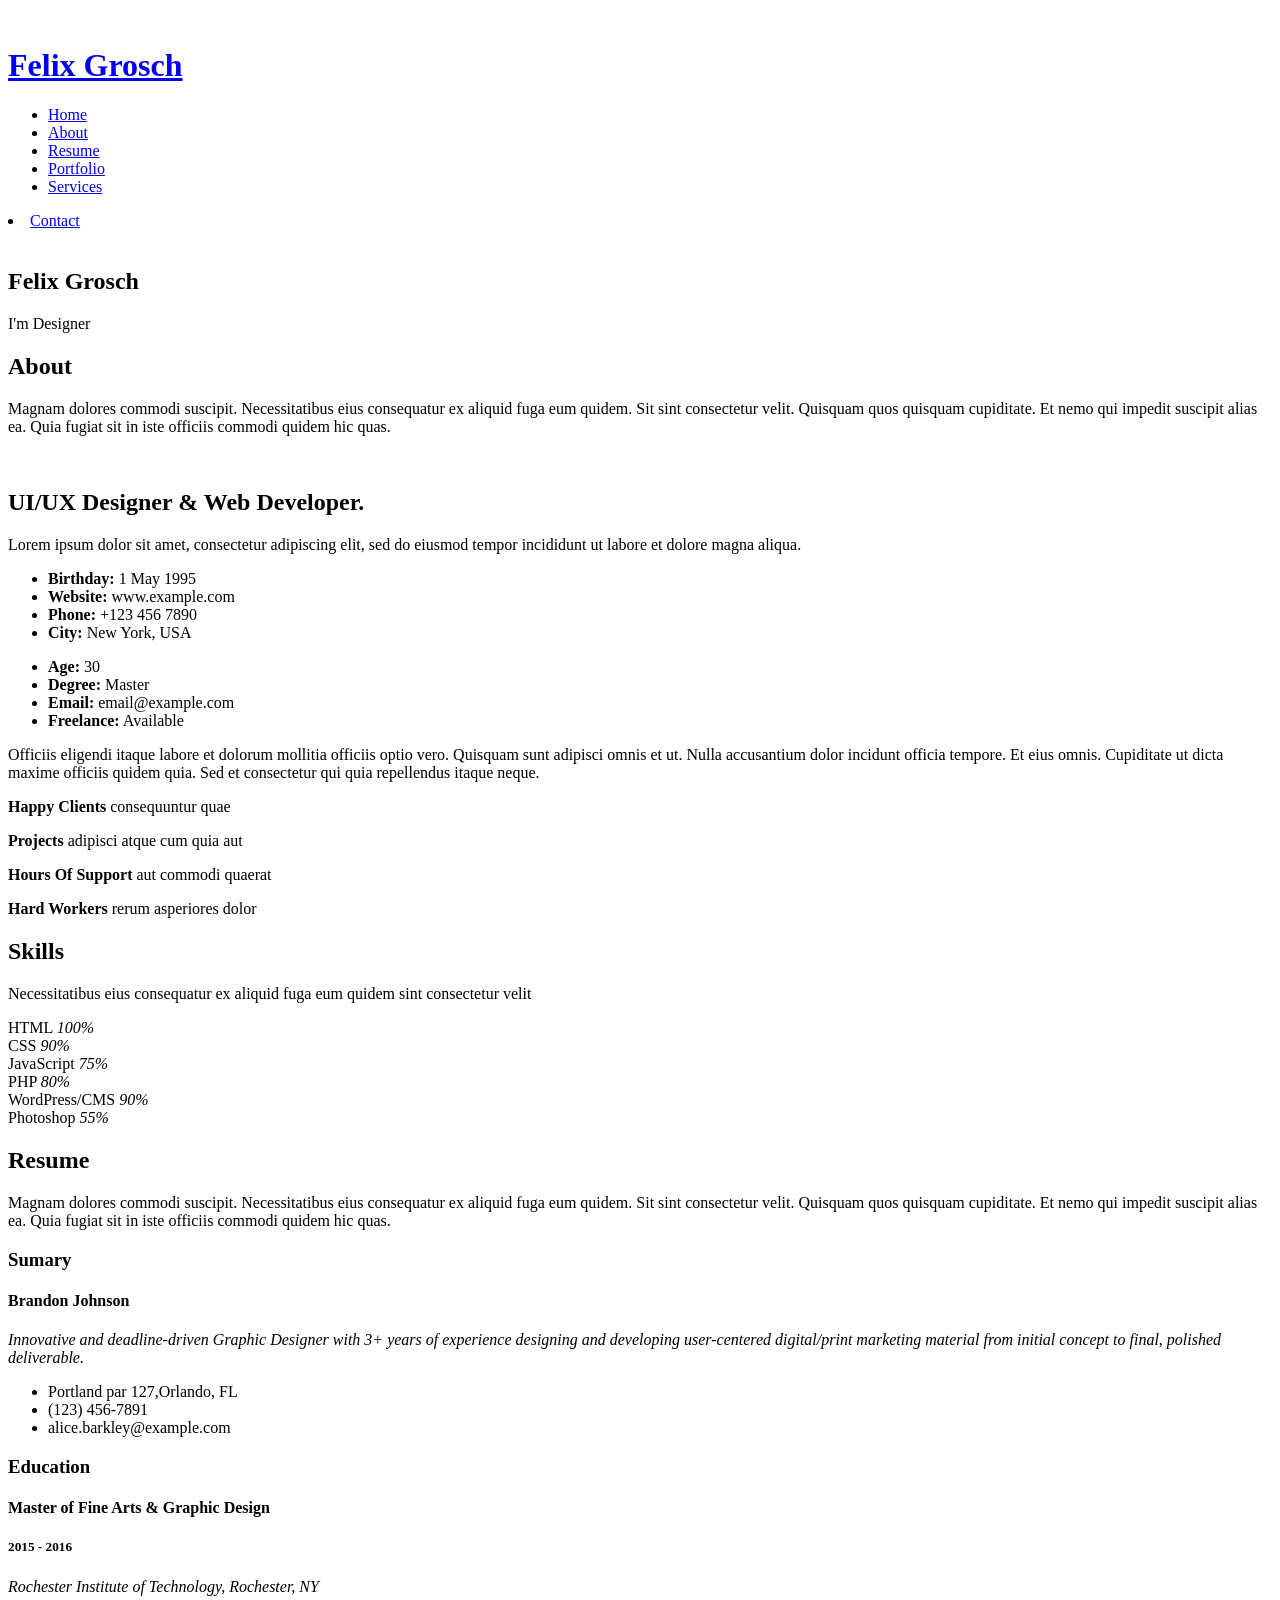
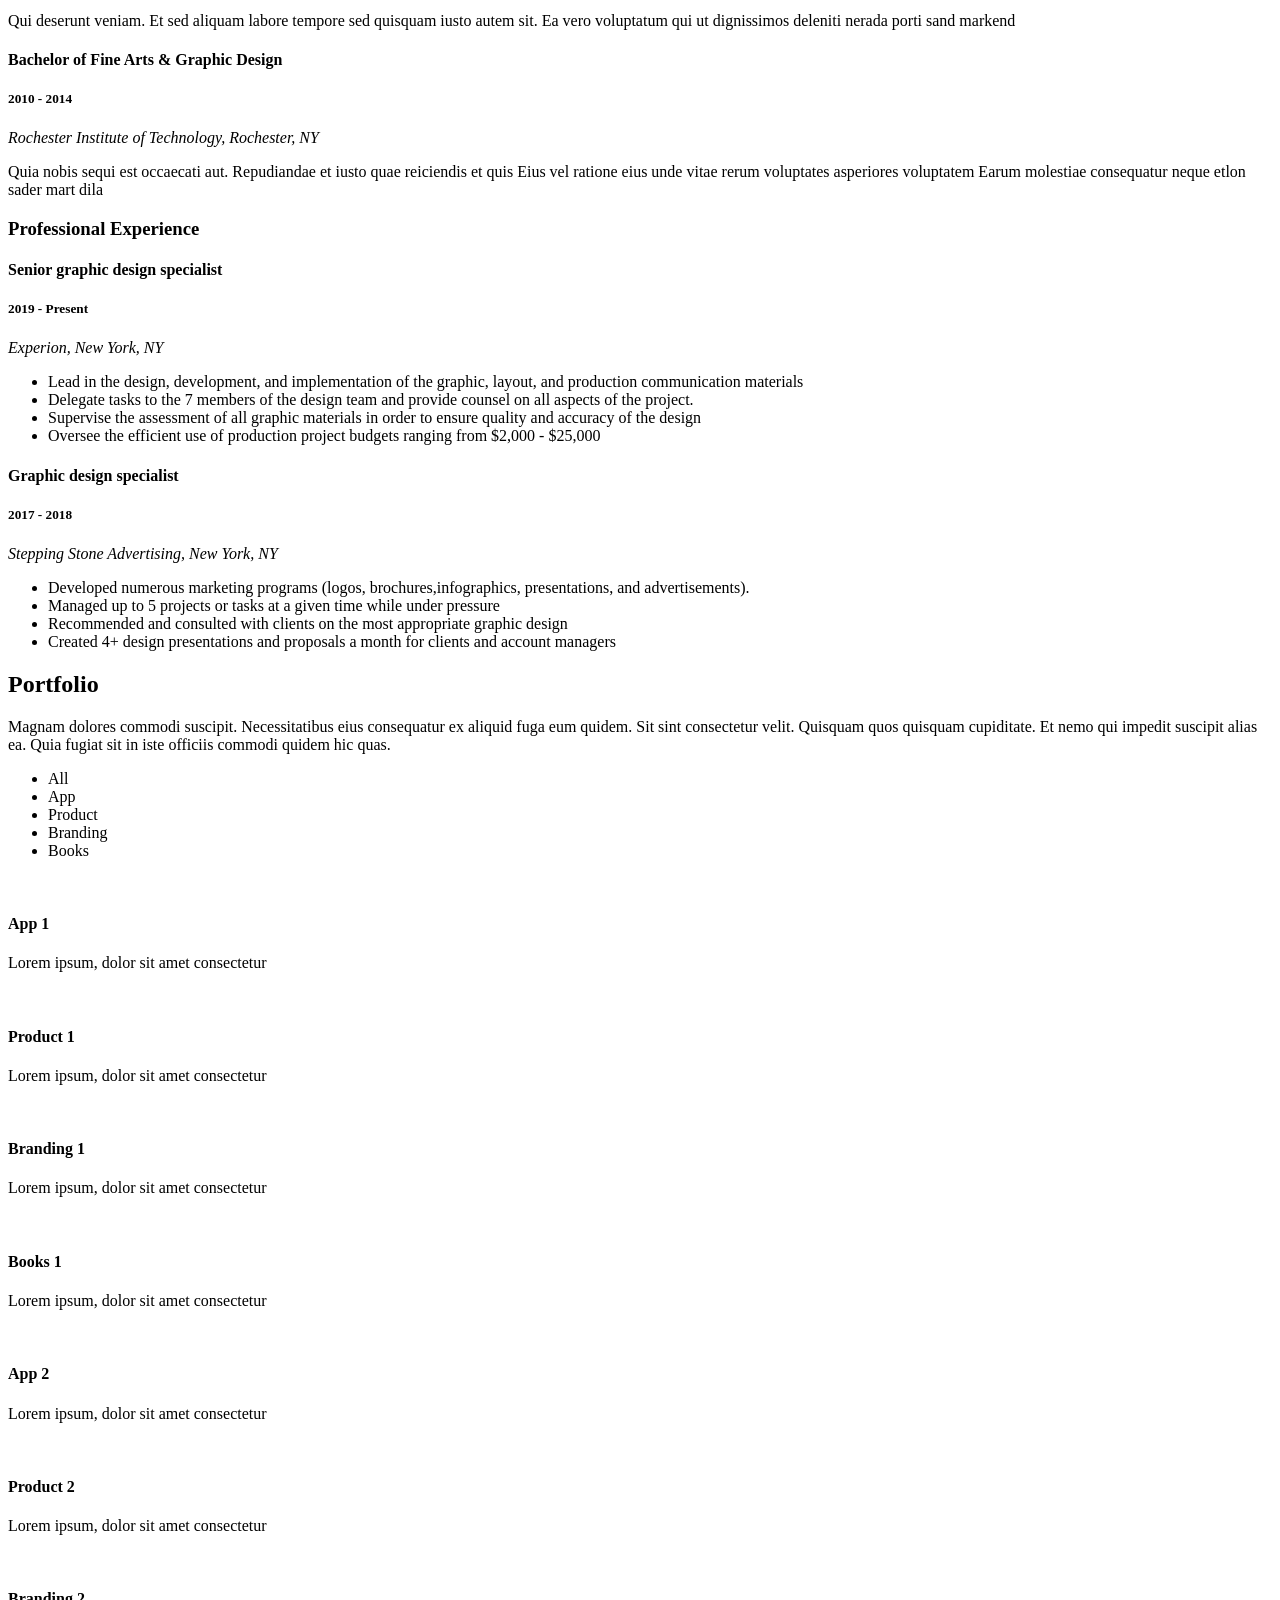
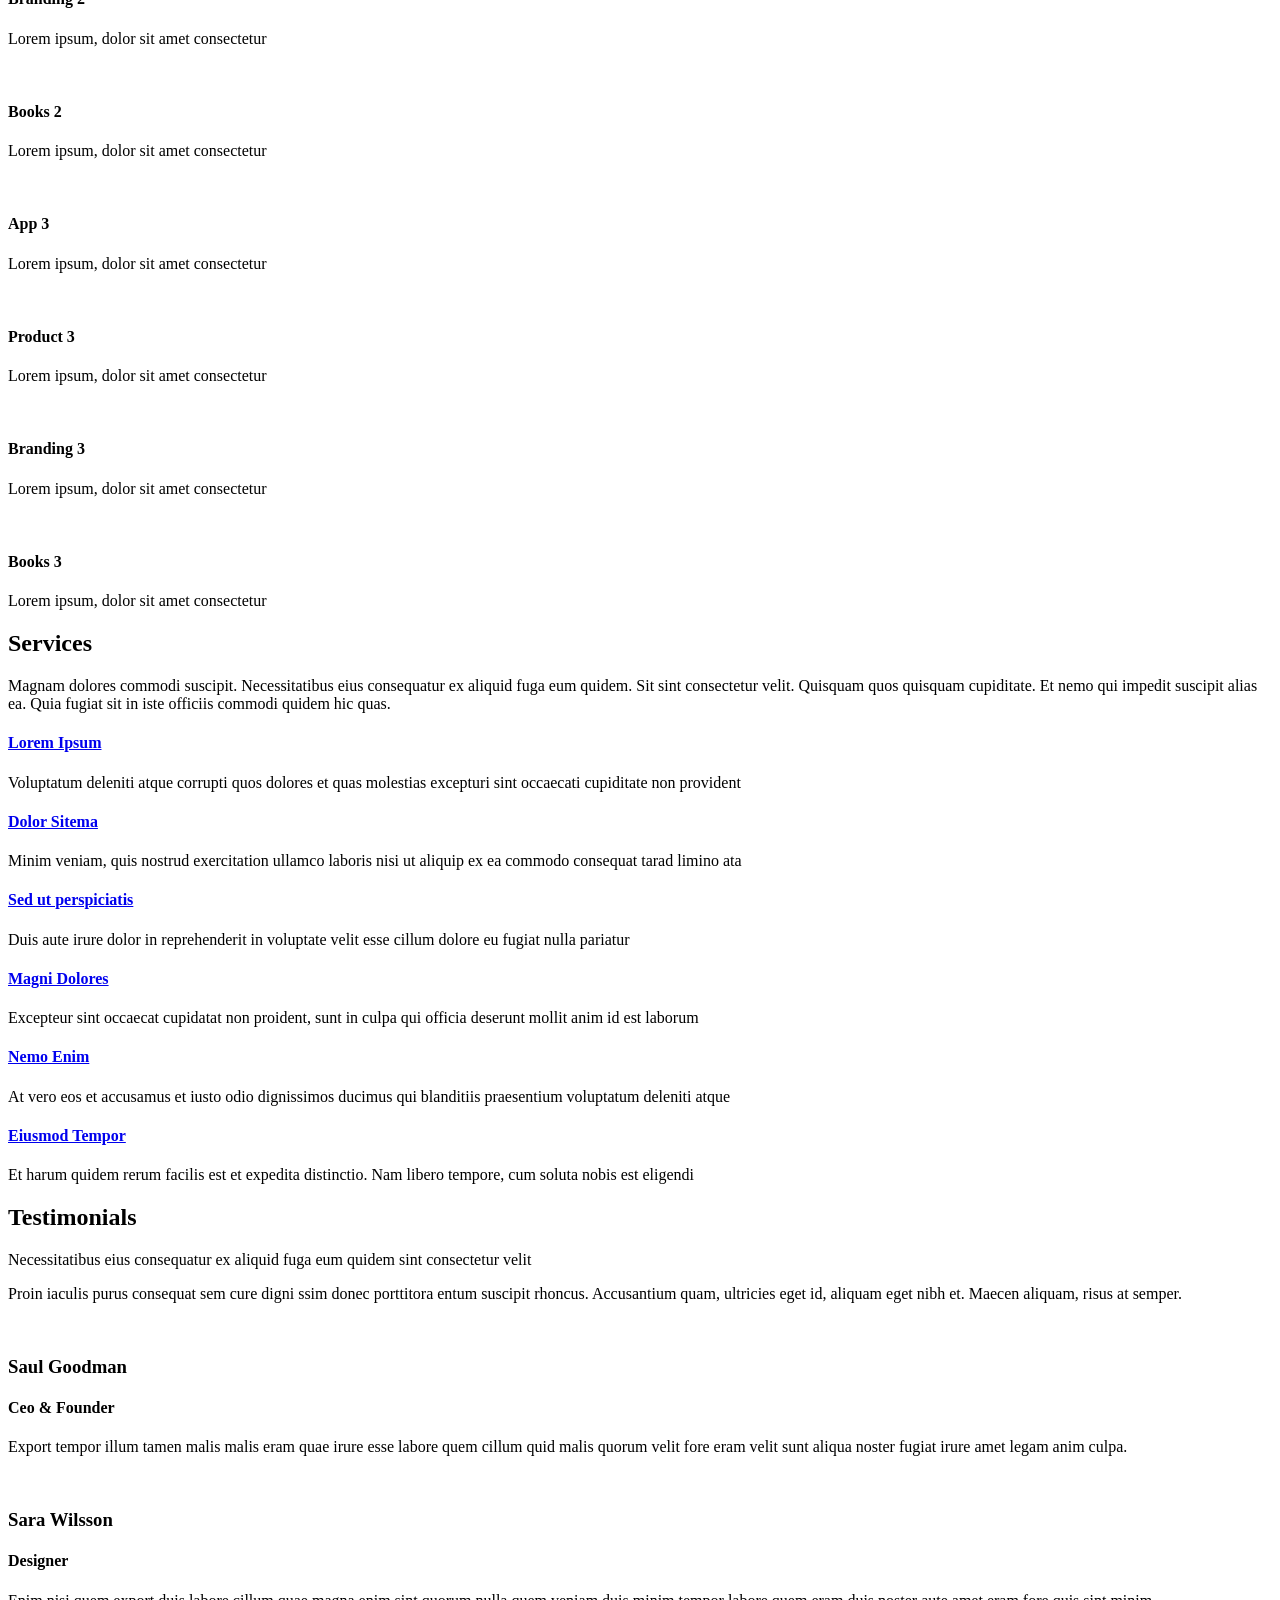
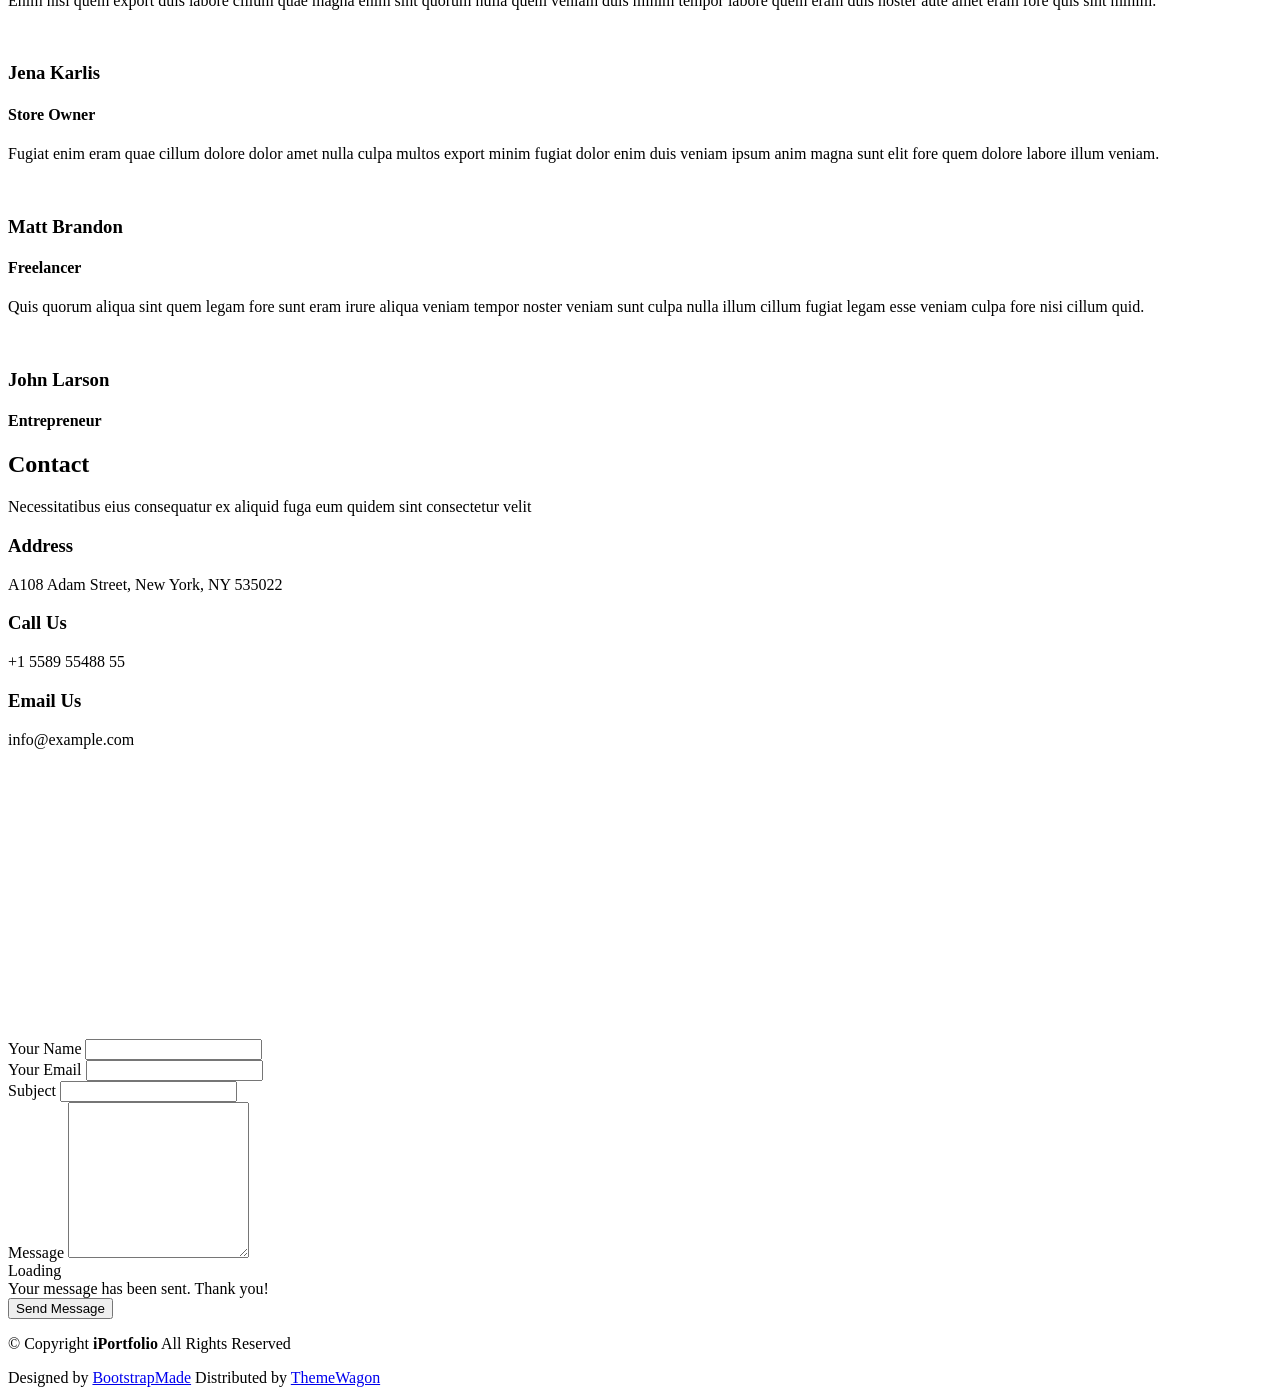
==== commit 979d5d7a: "Update profile name to Felix Grosch and adjust related details across multiple pages" ====
--- a/index.html
+++ b/index.html
@@ -1,12 +1,14 @@
 <!DOCTYPE html>
-<html lang="en">
+<html lang="de">
 
 <head>
   <meta charset="utf-8">
   <meta content="width=device-width, initial-scale=1.0" name="viewport">
-  <title>Index - iPortfolio Bootstrap Template</title>
+  <title>Home - Felix Grosch</title>
   <meta content="" name="description">
   <meta content="" name="keywords">
+
+  <base href="/Felixgrosch.github.io/">
 
   <!-- Favicons -->
   <link href="assets/img/favicon.png" rel="icon">
@@ -30,7 +32,7 @@
   <!-- =======================================================
   * Template Name: iPortfolio
   * Template URL: https://bootstrapmade.com/iportfolio-bootstrap-portfolio-websites-template/
-  * Updated: Jun 29 2024 with Bootstrap v5.3.3
+  * Updated: April 4 2026 - V26.0.1
   * Author: BootstrapMade.com
   * License: https://bootstrapmade.com/license/
   ======================================================== -->
@@ -48,15 +50,14 @@
     <a href="index.html" class="logo d-flex align-items-center justify-content-center">
       <!-- Uncomment the line below if you also wish to use an image logo -->
       <!-- <img src="assets/img/logo.png" alt=""> -->
-      <h1 class="sitename">Alex Smith</h1>
+      <h1 class="sitename">Felix Grosch</h1>
     </a>
 
     <div class="social-links text-center">
       <a href="#" class="twitter"><i class="bi bi-twitter-x"></i></a>
       <a href="#" class="facebook"><i class="bi bi-facebook"></i></a>
-      <a href="#" class="instagram"><i class="bi bi-instagram"></i></a>
-      <a href="#" class="google-plus"><i class="bi bi-skype"></i></a>
-      <a href="#" class="linkedin"><i class="bi bi-linkedin"></i></a>
+      <a href="https://instagram.com/mean_28211" class="instagram"><i class="bi bi-instagram"></i></a>
+      <a href="https://linkedin.com/in/felix-grosch" class="linkedin"><i class="bi bi-linkedin"></i></a>
     </div>
 
     <nav id="navmenu" class="navmenu">
@@ -66,22 +67,7 @@
         <li><a href="#resume"><i class="bi bi-file-earmark-text navicon"></i> Resume</a></li>
         <li><a href="#portfolio"><i class="bi bi-images navicon"></i> Portfolio</a></li>
         <li><a href="#services"><i class="bi bi-hdd-stack navicon"></i> Services</a></li>
-        <li class="dropdown"><a href="#"><i class="bi bi-menu-button navicon"></i> <span>Dropdown</span> <i class="bi bi-chevron-down toggle-dropdown"></i></a>
-          <ul>
-            <li><a href="#">Dropdown 1</a></li>
-            <li class="dropdown"><a href="#"><span>Deep Dropdown</span> <i class="bi bi-chevron-down toggle-dropdown"></i></a>
-              <ul>
-                <li><a href="#">Deep Dropdown 1</a></li>
-                <li><a href="#">Deep Dropdown 2</a></li>
-                <li><a href="#">Deep Dropdown 3</a></li>
-                <li><a href="#">Deep Dropdown 4</a></li>
-                <li><a href="#">Deep Dropdown 5</a></li>
-              </ul>
-            </li>
-            <li><a href="#">Dropdown 2</a></li>
-            <li><a href="#">Dropdown 3</a></li>
-            <li><a href="#">Dropdown 4</a></li>
-          </ul>
+         </ul>
         </li>
         <li><a href="#contact"><i class="bi bi-envelope navicon"></i> Contact</a></li>
       </ul>
@@ -97,7 +83,7 @@
       <img src="assets/img/hero-bg.jpg" alt="" data-aos="fade-in" class="">
 
       <div class="container" data-aos="fade-up" data-aos-delay="100">
-        <h2>Alex Smith</h2>
+        <h2>Felix Grosch</h2>
         <p>I'm <span class="typed" data-typed-items="Designer, Developer, Freelancer, Photographer">Designer</span><span class="typed-cursor typed-cursor--blink" aria-hidden="true"></span><span class="typed-cursor typed-cursor--blink" aria-hidden="true"></span></p>
       </div>
 
@@ -827,4 +813,4 @@
 
 </body>
 
-</html>+</html>
--- a/assets/css/main.css
+++ b/assets/css/main.css
@@ -0,0 +1,1275 @@
+/**
+* Template Name: iPortfolio
+* Template URL: https://bootstrapmade.com/iportfolio-bootstrap-portfolio-websites-template/
+* Updated: Jun 29 2024 with Bootstrap v5.3.3
+* Author: BootstrapMade.com
+* License: https://bootstrapmade.com/license/
+*/
+
+/*--------------------------------------------------------------
+# Font & Color Variables
+# Help: https://bootstrapmade.com/color-system/
+--------------------------------------------------------------*/
+/* Fonts */
+:root {
+  --default-font: "Roboto",  system-ui, -apple-system, "Segoe UI", Roboto, "Helvetica Neue", Arial, "Noto Sans", "Liberation Sans", sans-serif, "Apple Color Emoji", "Segoe UI Emoji", "Segoe UI Symbol", "Noto Color Emoji";
+  --heading-font: "Raleway",  sans-serif;
+  --nav-font: "Poppins",  sans-serif;
+}
+
+/* Global Colors - The following color variables are used throughout the website. Updating them here will change the color scheme of the entire website */
+:root { 
+  --background-color: #ffffff; /* Background color for the entire website, including individual sections */
+  --default-color: #272829; /* Default color used for the majority of the text content across the entire website */
+  --heading-color: #050d18; /* Color for headings, subheadings and title throughout the website */
+  --accent-color: #149ddd; /* Accent color that represents your brand on the website. It's used for buttons, links, and other elements that need to stand out */
+  --surface-color: #ffffff; /* The surface color is used as a background of boxed elements within sections, such as cards, icon boxes, or other elements that require a visual separation from the global background. */
+  --contrast-color: #ffffff; /* Contrast color for text, ensuring readability against backgrounds of accent, heading, or default colors. */
+}
+
+/* Nav Menu Colors - The following color variables are used specifically for the navigation menu. They are separate from the global colors to allow for more customization options */
+:root {
+  --nav-color: #a8a9b4;  /* The default color of the main navmenu links */
+  --nav-hover-color: #ffffff; /* Applied to main navmenu links when they are hovered over or active */
+  --nav-mobile-background-color: #040b14; /* Used as the background color for mobile navigation menu */
+  --nav-dropdown-background-color: #040b14; /* Used as the background color for dropdown items that appear when hovering over primary navigation items */
+  --nav-dropdown-color: #a8a9b4; /* Used for navigation links of the dropdown items in the navigation menu. */
+  --nav-dropdown-hover-color: #ffffff; /* Similar to --nav-hover-color, this color is applied to dropdown navigation links when they are hovered over. */
+}
+
+/* Color Presets - These classes override global colors when applied to any section or element, providing reuse of the sam color scheme. */
+
+.light-background {
+  --background-color: #f4fafd;
+  --surface-color: #ffffff;
+}
+
+.dark-background {
+  --background-color: #040b14;
+  --default-color: #ffffff;
+  --heading-color: #ffffff;
+  --surface-color: #151f2b;
+  --contrast-color: #ffffff;
+}
+
+/* Smooth scroll */
+:root {
+  scroll-behavior: smooth;
+}
+
+/*--------------------------------------------------------------
+# General Styling & Shared Classes
+--------------------------------------------------------------*/
+body {
+  color: var(--default-color);
+  background-color: var(--background-color);
+  font-family: var(--default-font);
+}
+
+a {
+  color: var(--accent-color);
+  text-decoration: none;
+  transition: 0.3s;
+}
+
+a:hover {
+  color: color-mix(in srgb, var(--accent-color), transparent 25%);
+  text-decoration: none;
+}
+
+h1,
+h2,
+h3,
+h4,
+h5,
+h6 {
+  color: var(--heading-color);
+  font-family: var(--heading-font);
+}
+
+/* PHP Email Form Messages
+------------------------------*/
+.php-email-form .error-message {
+  display: none;
+  background: #df1529;
+  color: #ffffff;
+  text-align: left;
+  padding: 15px;
+  margin-bottom: 24px;
+  font-weight: 600;
+}
+
+.php-email-form .sent-message {
+  display: none;
+  color: #ffffff;
+  background: #059652;
+  text-align: center;
+  padding: 15px;
+  margin-bottom: 24px;
+  font-weight: 600;
+}
+
+.php-email-form .loading {
+  display: none;
+  background: var(--surface-color);
+  text-align: center;
+  padding: 15px;
+  margin-bottom: 24px;
+}
+
+.php-email-form .loading:before {
+  content: "";
+  display: inline-block;
+  border-radius: 50%;
+  width: 24px;
+  height: 24px;
+  margin: 0 10px -6px 0;
+  border: 3px solid var(--accent-color);
+  border-top-color: var(--surface-color);
+  animation: php-email-form-loading 1s linear infinite;
+}
+
+@keyframes php-email-form-loading {
+  0% {
+    transform: rotate(0deg);
+  }
+
+  100% {
+    transform: rotate(360deg);
+  }
+}
+
+/*--------------------------------------------------------------
+# Global Header
+--------------------------------------------------------------*/
+.header {
+  color: var(--default-color);
+  background-color: var(--background-color);
+  position: fixed;
+  top: 0;
+  left: 0;
+  bottom: 0;
+  padding: 0 15px;
+  width: 300px;
+  transition: all ease-in-out 0.3s;
+  overflow-y: auto;
+  z-index: 997;
+  border-right: 1px solid color-mix(in srgb, var(--default-color), transparent 90%);
+}
+
+.header .profile-img img {
+  margin: 15px auto;
+  display: block;
+  width: 120px;
+  border: 8px solid color-mix(in srgb, var(--default-color), transparent 85%);
+}
+
+.header .logo {
+  line-height: 1;
+  margin-bottom: 15px;
+}
+
+.header .logo img {
+  max-height: 32px;
+  margin-right: 8px;
+}
+
+.header .logo h1 {
+  font-size: 24px;
+  margin: 0;
+  font-weight: 700;
+  color: var(--heading-color);
+}
+
+.header .social-links {
+  margin: 0 0 20px 0;
+}
+
+.header .social-links a {
+  font-size: 16px;
+  display: inline-flex;
+  align-items: center;
+  justify-content: center;
+  background: color-mix(in srgb, var(--default-color), transparent 90%);
+  color: var(--default-color);
+  margin: 0 2px;
+  border-radius: 50%;
+  text-align: center;
+  width: 40px;
+  height: 40px;
+  transition: 0.3s;
+}
+
+.header .social-links a:hover {
+  color: var(--contrast-color);
+  background: var(--accent-color);
+}
+
+@media (min-width: 1200px) {
+
+  .header~main,
+  .header~#footer {
+    margin-left: 300px;
+  }
+}
+
+@media (max-width: 1199px) {
+  .header {
+    left: -100%;
+  }
+}
+
+.header.header-show {
+  left: 0;
+}
+
+.header .header-toggle {
+  color: var(--contrast-color);
+  background-color: var(--accent-color);
+  font-size: 22px;
+  display: flex;
+  align-items: center;
+  justify-content: center;
+  width: 40px;
+  height: 40px;
+  border-radius: 50%;
+  cursor: pointer;
+  position: fixed;
+  top: 15px;
+  right: 15px;
+  z-index: 9999;
+  transition: background-color 0.3s;
+}
+
+.header .header-toggle:hover {
+  color: var(--contrast-color);
+  background-color: color-mix(in srgb, var(--accent-color) 90%, white 15%);
+}
+
+/*--------------------------------------------------------------
+# Navigation Menu
+--------------------------------------------------------------*/
+.mobile-nav-toggle {
+  display: none;
+}
+
+.navmenu {
+  padding: 0;
+  z-index: 9997;
+}
+
+.navmenu ul {
+  list-style: none;
+  padding: 0 0 20px 0;
+  margin: 0;
+}
+
+.navmenu a,
+.navmenu a:focus {
+  color: var(--nav-color);
+  padding: 15px 10px;
+  font-family: var(--nav-font);
+  font-size: 16px;
+  font-weight: 400;
+  display: flex;
+  align-items: center;
+  white-space: nowrap;
+  transition: 0.3s;
+  width: 100%;
+}
+
+.navmenu a .navicon,
+.navmenu a:focus .navicon {
+  font-size: 20px;
+  margin-right: 10px;
+}
+
+.navmenu a .toggle-dropdown,
+.navmenu a:focus .toggle-dropdown {
+  font-size: 12px;
+  line-height: 0;
+  margin-left: auto;
+  width: 30px;
+  height: 30px;
+  display: flex;
+  align-items: center;
+  justify-content: center;
+  border-radius: 50%;
+  transition: 0.3s;
+  flex-shrink: 0;
+  background-color: color-mix(in srgb, var(--accent-color), transparent 90%);
+}
+
+.navmenu a .toggle-dropdown:hover,
+.navmenu a:focus .toggle-dropdown:hover {
+  background-color: var(--accent-color);
+  color: var(--contrast-color);
+}
+
+.navmenu a:hover,
+.navmenu .active,
+.navmenu .active:focus {
+  color: var(--nav-hover-color);
+}
+
+.navmenu a:hover .navicon,
+.navmenu .active .navicon,
+.navmenu .active:focus .navicon {
+  color: var(--accent-color);
+}
+
+.navmenu .active .toggle-dropdown,
+.navmenu .active:focus .toggle-dropdown {
+  background-color: var(--accent-color);
+  color: var(--contrast-color);
+  transform: rotate(180deg);
+}
+
+.navmenu .dropdown {
+  display: block;
+}
+
+.navmenu .dropdown a,
+.navmenu .dropdown a:focus {
+  color: --nav-dropdown-color;
+}
+
+.navmenu .dropdown a:hover,
+.navmenu .dropdown .active,
+.navmenu .dropdown .active:focus {
+  color: var(--nav-dropdown-hover-color);
+}
+
+.navmenu .dropdown ul {
+  position: static;
+  display: none;
+  z-index: 99;
+  padding: 5px 10px;
+  margin: 5px 10px;
+  background-color: var(--nav-dropdown-background-color);
+  border: 1px solid color-mix(in srgb, var(--default-color), transparent 90%);
+  box-shadow: none;
+  transition: all 0.5s ease-in-out;
+}
+
+.navmenu .dropdown ul ul {
+  background-color: rgba(33, 37, 41, 0.1);
+}
+
+.navmenu .dropdown>.dropdown-active {
+  display: block;
+  background-color: rgba(33, 37, 41, 0.03);
+}
+
+/*--------------------------------------------------------------
+# Global Footer
+--------------------------------------------------------------*/
+.footer {
+  color: var(--default-color);
+  background-color: var(--background-color);
+  font-size: 14px;
+  padding: 40px 0;
+  position: relative;
+  border-top: 1px solid color-mix(in srgb, var(--default-color), transparent 90%);
+}
+
+.footer .copyright p {
+  margin-bottom: 0;
+}
+
+.footer .credits {
+  margin-top: 4px;
+  font-size: 13px;
+  text-align: center;
+}
+
+/*--------------------------------------------------------------
+# Preloader
+--------------------------------------------------------------*/
+#preloader {
+  position: fixed;
+  inset: 0;
+  z-index: 999999;
+  overflow: hidden;
+  background: var(--background-color);
+  transition: all 0.6s ease-out;
+}
+
+#preloader:before {
+  content: "";
+  position: fixed;
+  top: calc(50% - 30px);
+  left: calc(50% - 30px);
+  border: 6px solid #ffffff;
+  border-color: var(--accent-color) transparent var(--accent-color) transparent;
+  border-radius: 50%;
+  width: 60px;
+  height: 60px;
+  animation: animate-preloader 1.5s linear infinite;
+}
+
+@keyframes animate-preloader {
+  0% {
+    transform: rotate(0deg);
+  }
+
+  100% {
+    transform: rotate(360deg);
+  }
+}
+
+/*--------------------------------------------------------------
+# Scroll Top Button
+--------------------------------------------------------------*/
+.scroll-top {
+  position: fixed;
+  visibility: hidden;
+  opacity: 0;
+  right: 15px;
+  bottom: -15px;
+  z-index: 99999;
+  background-color: var(--accent-color);
+  width: 44px;
+  height: 44px;
+  border-radius: 50px;
+  transition: all 0.4s;
+}
+
+.scroll-top i {
+  font-size: 24px;
+  color: var(--contrast-color);
+  line-height: 0;
+}
+
+.scroll-top:hover {
+  background-color: color-mix(in srgb, var(--accent-color), transparent 20%);
+  color: var(--contrast-color);
+}
+
+.scroll-top.active {
+  visibility: visible;
+  opacity: 1;
+  bottom: 15px;
+}
+
+/*--------------------------------------------------------------
+# Disable aos animation delay on mobile devices
+--------------------------------------------------------------*/
+@media screen and (max-width: 768px) {
+  [data-aos-delay] {
+    transition-delay: 0 !important;
+  }
+}
+
+/*--------------------------------------------------------------
+# Global Page Titles & Breadcrumbs
+--------------------------------------------------------------*/
+.page-title {
+  color: var(--default-color);
+  background-color: var(--background-color);
+  padding: 25px 0;
+  position: relative;
+}
+
+.page-title h1 {
+  font-size: 24px;
+  font-weight: 700;
+}
+
+.page-title .breadcrumbs ol {
+  display: flex;
+  flex-wrap: wrap;
+  list-style: none;
+  padding: 0;
+  margin: 0;
+  font-size: 14px;
+  font-weight: 400;
+}
+
+.page-title .breadcrumbs ol li+li {
+  padding-left: 10px;
+}
+
+.page-title .breadcrumbs ol li+li::before {
+  content: "/";
+  display: inline-block;
+  padding-right: 10px;
+  color: color-mix(in srgb, var(--default-color), transparent 70%);
+}
+
+/*--------------------------------------------------------------
+# Global Sections
+--------------------------------------------------------------*/
+section,
+.section {
+  color: var(--default-color);
+  background-color: var(--background-color);
+  padding: 60px 0;
+  overflow: clip;
+}
+
+/*--------------------------------------------------------------
+# Global Section Titles
+--------------------------------------------------------------*/
+.section-title {
+  padding-bottom: 60px;
+  position: relative;
+}
+
+.section-title h2 {
+  font-size: 32px;
+  font-weight: 700;
+  margin-bottom: 20px;
+  padding-bottom: 20px;
+  position: relative;
+}
+
+.section-title h2:after {
+  content: "";
+  position: absolute;
+  display: block;
+  width: 50px;
+  height: 3px;
+  background: var(--accent-color);
+  left: 0;
+  bottom: 0;
+}
+
+.section-title p {
+  margin-bottom: 0;
+}
+
+/*--------------------------------------------------------------
+# Hero Section
+--------------------------------------------------------------*/
+.hero {
+  width: 100%;
+  min-height: 100vh;
+  position: relative;
+  padding: 80px 0;
+  display: flex;
+  align-items: center;
+  justify-content: center;
+}
+
+.hero img {
+  position: absolute;
+  inset: 0;
+  display: block;
+  width: 100%;
+  height: 100%;
+  object-fit: cover;
+  z-index: 1;
+}
+
+.hero:before {
+  content: "";
+  background: color-mix(in srgb, var(--background-color), transparent 70%);
+  position: absolute;
+  inset: 0;
+  z-index: 2;
+}
+
+.hero .container {
+  position: relative;
+  z-index: 3;
+}
+
+.hero h2 {
+  margin: 0;
+  font-size: 64px;
+  font-weight: 700;
+}
+
+.hero p {
+  margin: 5px 0 0 0;
+  font-size: 26px;
+}
+
+.hero p span {
+  letter-spacing: 1px;
+  border-bottom: 2px solid var(--accent-color);
+}
+
+.hero .social-links {
+  margin-top: 25px;
+}
+
+.hero .social-links a {
+  font-size: 24px;
+  display: inline-block;
+  color: color-mix(in srgb, var(--default-color), transparent 50%);
+  line-height: 1;
+  margin-right: 20px;
+  transition: 0.3s;
+}
+
+.hero .social-links a:hover {
+  color: var(--accent-color);
+}
+
+@media (max-width: 768px) {
+  .hero h2 {
+    font-size: 32px;
+  }
+
+  .hero p {
+    font-size: 20px;
+  }
+}
+
+/*--------------------------------------------------------------
+# About Section
+--------------------------------------------------------------*/
+.about .content h2 {
+  font-weight: 700;
+  font-size: 24px;
+}
+
+.about .content ul {
+  list-style: none;
+  padding: 0;
+}
+
+.about .content ul li {
+  margin-bottom: 20px;
+  display: flex;
+  align-items: center;
+}
+
+.about .content ul strong {
+  margin-right: 10px;
+}
+
+.about .content ul i {
+  font-size: 16px;
+  margin-right: 5px;
+  color: var(--accent-color);
+  line-height: 0;
+}
+
+/*--------------------------------------------------------------
+# Stats Section
+--------------------------------------------------------------*/
+.stats .stats-item {
+  padding: 30px;
+  width: 100%;
+}
+
+.stats .stats-item i {
+  color: var(--accent-color);
+  display: block;
+  font-size: 44px;
+  float: left;
+  line-height: 0;
+}
+
+.stats .stats-item .purecounter {
+  color: var(--heading-color);
+  font-size: 48px;
+  line-height: 40px;
+  display: block;
+  font-weight: 700;
+  margin-left: 60px;
+}
+
+.stats .stats-item p {
+  color: color-mix(in srgb, var(--default-color), transparent 40%);
+  padding: 15px 0 0 0;
+  margin: 0 0 0 60px;
+  font-family: var(--heading-font);
+  font-size: 14px;
+}
+
+/*--------------------------------------------------------------
+# Skills Section
+--------------------------------------------------------------*/
+.skills .progress {
+  height: 60px;
+  display: block;
+  background: none;
+  border-radius: 0;
+}
+
+.skills .progress .skill {
+  color: var(--heading-color);
+  padding: 0;
+  margin: 0 0 6px 0;
+  text-transform: uppercase;
+  display: block;
+  font-weight: 600;
+  font-family: var(--heading-font);
+}
+
+.skills .progress .skill .val {
+  float: right;
+  font-style: normal;
+}
+
+.skills .progress-bar-wrap {
+  background: color-mix(in srgb, var(--default-color), transparent 90%);
+  height: 10px;
+}
+
+.skills .progress-bar {
+  width: 1px;
+  height: 10px;
+  transition: 0.9s;
+  background-color: var(--accent-color);
+}
+
+/*--------------------------------------------------------------
+# Resume Section
+--------------------------------------------------------------*/
+.resume .resume-title {
+  color: var(--heading-color);
+  font-size: 26px;
+  font-weight: 700;
+  margin-top: 20px;
+  margin-bottom: 20px;
+}
+
+.resume .resume-item {
+  padding: 0 0 20px 20px;
+  margin-top: -2px;
+  border-left: 2px solid var(--accent-color);
+  position: relative;
+}
+
+.resume .resume-item h4 {
+  line-height: 18px;
+  font-size: 18px;
+  font-weight: 600;
+  text-transform: uppercase;
+  color: color-mix(in srgb, var(--default-color), transparent 20%);
+  margin-bottom: 10px;
+}
+
+.resume .resume-item h5 {
+  font-size: 16px;
+  padding: 5px 15px;
+  display: inline-block;
+  font-weight: 600;
+  margin-bottom: 10px;
+}
+
+.resume .resume-item ul {
+  padding-left: 20px;
+}
+
+.resume .resume-item ul li {
+  padding-bottom: 10px;
+}
+
+.resume .resume-item:last-child {
+  padding-bottom: 0;
+}
+
+.resume .resume-item::before {
+  content: "";
+  position: absolute;
+  width: 16px;
+  height: 16px;
+  border-radius: 50px;
+  left: -9px;
+  top: 0;
+  background: var(--background-color);
+  border: 2px solid var(--accent-color);
+}
+
+/*--------------------------------------------------------------
+# Portfolio Section
+--------------------------------------------------------------*/
+.portfolio .portfolio-filters {
+  padding: 0;
+  margin: 0 auto 20px auto;
+  list-style: none;
+  text-align: center;
+}
+
+.portfolio .portfolio-filters li {
+  cursor: pointer;
+  display: inline-block;
+  padding: 0;
+  font-size: 14px;
+  font-weight: 400;
+  margin: 0 10px;
+  line-height: 1;
+  text-transform: uppercase;
+  margin-bottom: 10px;
+  transition: all 0.3s ease-in-out;
+}
+
+.portfolio .portfolio-filters li:hover,
+.portfolio .portfolio-filters li.filter-active {
+  color: var(--accent-color);
+}
+
+.portfolio .portfolio-filters li:first-child {
+  margin-left: 0;
+}
+
+.portfolio .portfolio-filters li:last-child {
+  margin-right: 0;
+}
+
+@media (max-width: 575px) {
+  .portfolio .portfolio-filters li {
+    font-size: 14px;
+    margin: 0 5px;
+  }
+}
+
+.portfolio .portfolio-content {
+  position: relative;
+  overflow: hidden;
+}
+
+.portfolio .portfolio-content img {
+  transition: 0.3s;
+}
+
+.portfolio .portfolio-content .portfolio-info {
+  opacity: 0;
+  position: absolute;
+  inset: 0;
+  z-index: 3;
+  transition: all ease-in-out 0.3s;
+  background: rgba(0, 0, 0, 0.6);
+  padding: 15px;
+}
+
+.portfolio .portfolio-content .portfolio-info h4 {
+  font-size: 14px;
+  padding: 5px 10px;
+  font-weight: 400;
+  color: #ffffff;
+  display: inline-block;
+  background-color: var(--accent-color);
+}
+
+.portfolio .portfolio-content .portfolio-info p {
+  position: absolute;
+  bottom: 10px;
+  text-align: center;
+  display: inline-block;
+  left: 0;
+  right: 0;
+  font-size: 16px;
+  font-weight: 600;
+  color: rgba(255, 255, 255, 0.8);
+}
+
+.portfolio .portfolio-content .portfolio-info .preview-link,
+.portfolio .portfolio-content .portfolio-info .details-link {
+  position: absolute;
+  left: calc(50% - 40px);
+  font-size: 26px;
+  top: calc(50% - 14px);
+  color: #fff;
+  transition: 0.3s;
+  line-height: 1.2;
+}
+
+.portfolio .portfolio-content .portfolio-info .preview-link:hover,
+.portfolio .portfolio-content .portfolio-info .details-link:hover {
+  color: var(--accent-color);
+}
+
+.portfolio .portfolio-content .portfolio-info .details-link {
+  left: 50%;
+  font-size: 34px;
+  line-height: 0;
+}
+
+.portfolio .portfolio-content:hover .portfolio-info {
+  opacity: 1;
+}
+
+.portfolio .portfolio-content:hover img {
+  transform: scale(1.1);
+}
+
+/*--------------------------------------------------------------
+# Services Section
+--------------------------------------------------------------*/
+.services .service-item {
+  position: relative;
+}
+
+.services .service-item .icon {
+  background: var(--accent-color);
+  display: flex;
+  align-items: center;
+  justify-content: center;
+  width: 54px;
+  height: 54px;
+  border-radius: 50%;
+  transition: 0.5s;
+  border: 1px solid var(--accent-color);
+  margin-right: 20px;
+}
+
+.services .service-item .icon i {
+  color: var(--contrast-color);
+  font-size: 24px;
+  line-height: 0;
+}
+
+.services .service-item:hover .icon {
+  background: var(--surface-color);
+}
+
+.services .service-item:hover .icon i {
+  color: var(--accent-color);
+}
+
+.services .service-item .title {
+  font-weight: 700;
+  margin-bottom: 15px;
+  font-size: 18px;
+}
+
+.services .service-item .title a {
+  color: var(--heading-color);
+}
+
+.services .service-item .title a:hover {
+  color: var(--accent-color);
+}
+
+.services .service-item .description {
+  line-height: 24px;
+  font-size: 14px;
+}
+
+/*--------------------------------------------------------------
+# Testimonials Section
+--------------------------------------------------------------*/
+.testimonials .testimonials-carousel,
+.testimonials .testimonials-slider {
+  overflow: hidden;
+}
+
+.testimonials .testimonial-item {
+  box-sizing: content-box;
+  text-align: center;
+  min-height: 320px;
+}
+
+.testimonials .testimonial-item .testimonial-img {
+  width: 90px;
+  border-radius: 50%;
+  margin: 0 auto;
+}
+
+.testimonials .testimonial-item h3 {
+  font-size: 18px;
+  font-weight: bold;
+  margin: 10px 0 5px 0;
+}
+
+.testimonials .testimonial-item h4 {
+  font-size: 14px;
+  color: color-mix(in srgb, var(--default-color), transparent 20%);
+  margin: 0;
+}
+
+.testimonials .testimonial-item .quote-icon-left,
+.testimonials .testimonial-item .quote-icon-right {
+  color: color-mix(in srgb, var(--accent-color), transparent 40%);
+  font-size: 26px;
+  line-height: 0;
+}
+
+.testimonials .testimonial-item .quote-icon-left {
+  display: inline-block;
+  left: -5px;
+  position: relative;
+}
+
+.testimonials .testimonial-item .quote-icon-right {
+  display: inline-block;
+  right: -5px;
+  position: relative;
+  top: 10px;
+  transform: scale(-1, -1);
+}
+
+.testimonials .testimonial-item p {
+  font-style: italic;
+  margin: 0 15px 15px 15px;
+  padding: 20px;
+  background-color: var(--surface-color);
+  position: relative;
+  margin-bottom: 35px;
+  border-radius: 6px;
+  box-shadow: 0px 2px 15px rgba(0, 0, 0, 0.1);
+}
+
+.testimonials .testimonial-item p::after {
+  content: "";
+  width: 0;
+  height: 0;
+  border-top: 20px solid var(--surface-color);
+  border-right: 20px solid transparent;
+  border-left: 20px solid transparent;
+  position: absolute;
+  bottom: -20px;
+  left: calc(50% - 20px);
+}
+
+.testimonials .swiper-wrapper {
+  height: auto;
+}
+
+.testimonials .swiper-pagination {
+  margin-top: 40px;
+  position: relative;
+}
+
+.testimonials .swiper-pagination .swiper-pagination-bullet {
+  width: 12px;
+  height: 12px;
+  background-color: var(--background-color);
+  opacity: 1;
+  border: 1px solid var(--accent-color);
+}
+
+.testimonials .swiper-pagination .swiper-pagination-bullet-active {
+  background-color: var(--accent-color);
+}
+
+/*--------------------------------------------------------------
+# Contact Section
+--------------------------------------------------------------*/
+.contact .info-wrap {
+  background-color: var(--surface-color);
+  box-shadow: 0px 0px 20px rgba(0, 0, 0, 0.1);
+  padding: 30px;
+}
+
+@media (max-width: 575px) {
+  .contact .info-wrap {
+    padding: 20px;
+  }
+}
+
+.contact .info-item {
+  margin-bottom: 40px;
+}
+
+.contact .info-item i {
+  font-size: 20px;
+  color: var(--accent-color);
+  background: color-mix(in srgb, var(--accent-color), transparent 92%);
+  width: 44px;
+  height: 44px;
+  display: flex;
+  justify-content: center;
+  align-items: center;
+  border-radius: 50px;
+  transition: all 0.3s ease-in-out;
+  margin-right: 15px;
+}
+
+.contact .info-item h3 {
+  padding: 0;
+  font-size: 18px;
+  font-weight: 700;
+  margin-bottom: 5px;
+}
+
+.contact .info-item p {
+  padding: 0;
+  margin-bottom: 0;
+  font-size: 14px;
+}
+
+.contact .info-item:hover i {
+  background: var(--accent-color);
+  color: var(--contrast-color);
+}
+
+.contact .php-email-form {
+  background-color: var(--surface-color);
+  height: 100%;
+  padding: 30px;
+  box-shadow: 0px 0px 20px rgba(0, 0, 0, 0.1);
+}
+
+@media (max-width: 575px) {
+  .contact .php-email-form {
+    padding: 20px;
+  }
+}
+
+.contact .php-email-form input[type=text],
+.contact .php-email-form input[type=email],
+.contact .php-email-form textarea {
+  font-size: 14px;
+  padding: 10px 15px;
+  box-shadow: none;
+  border-radius: 0;
+  color: var(--default-color);
+  background-color: var(--surface-color);
+  border-color: color-mix(in srgb, var(--default-color), transparent 80%);
+}
+
+.contact .php-email-form input[type=text]:focus,
+.contact .php-email-form input[type=email]:focus,
+.contact .php-email-form textarea:focus {
+  border-color: var(--accent-color);
+}
+
+.contact .php-email-form input[type=text]::placeholder,
+.contact .php-email-form input[type=email]::placeholder,
+.contact .php-email-form textarea::placeholder {
+  color: color-mix(in srgb, var(--default-color), transparent 70%);
+}
+
+.contact .php-email-form button[type=submit] {
+  color: var(--contrast-color);
+  background: var(--accent-color);
+  border: 0;
+  padding: 10px 30px;
+  transition: 0.4s;
+  border-radius: 50px;
+}
+
+.contact .php-email-form button[type=submit]:hover {
+  background: color-mix(in srgb, var(--accent-color), transparent 25%);
+}
+
+/*--------------------------------------------------------------
+# Portfolio Details Section
+--------------------------------------------------------------*/
+.portfolio-details .portfolio-details-slider img {
+  width: 100%;
+}
+
+.portfolio-details .portfolio-details-slider .swiper-pagination {
+  margin-top: 20px;
+  position: relative;
+}
+
+.portfolio-details .portfolio-details-slider .swiper-pagination .swiper-pagination-bullet {
+  width: 12px;
+  height: 12px;
+  background-color: color-mix(in srgb, var(--default-color), transparent 85%);
+  opacity: 1;
+}
+
+.portfolio-details .portfolio-details-slider .swiper-pagination .swiper-pagination-bullet-active {
+  background-color: var(--accent-color);
+}
+
+.portfolio-details .portfolio-info {
+  padding: 30px;
+  box-shadow: 0px 0 30px rgba(0, 0, 0, 0.1);
+}
+
+.portfolio-details .portfolio-info h3 {
+  font-size: 22px;
+  font-weight: 700;
+  margin-bottom: 20px;
+  padding-bottom: 20px;
+  border-bottom: 1px solid color-mix(in srgb, var(--default-color), transparent 85%);
+}
+
+.portfolio-details .portfolio-info ul {
+  list-style: none;
+  padding: 0;
+  font-size: 15px;
+}
+
+.portfolio-details .portfolio-info ul li+li {
+  margin-top: 10px;
+}
+
+.portfolio-details .portfolio-description {
+  padding-top: 30px;
+}
+
+.portfolio-details .portfolio-description h2 {
+  font-size: 26px;
+  font-weight: 700;
+  margin-bottom: 20px;
+}
+
+.portfolio-details .portfolio-description p {
+  padding: 0;
+  color: color-mix(in srgb, var(--default-color), transparent 30%);
+}
+
+/*--------------------------------------------------------------
+# Service Details Section
+--------------------------------------------------------------*/
+.service-details .services-list {
+  padding: 10px 30px;
+  border: 1px solid color-mix(in srgb, var(--default-color), transparent 90%);
+  margin-bottom: 20px;
+}
+
+.service-details .services-list a {
+  display: block;
+  line-height: 1;
+  padding: 8px 0 8px 15px;
+  border-left: 3px solid color-mix(in srgb, var(--default-color), transparent 70%);
+  margin: 20px 0;
+  color: color-mix(in srgb, var(--default-color), transparent 20%);
+  transition: 0.3s;
+}
+
+.service-details .services-list a.active {
+  color: var(--heading-color);
+  font-weight: 700;
+  border-color: var(--accent-color);
+}
+
+.service-details .services-list a:hover {
+  border-color: var(--accent-color);
+}
+
+.service-details .services-img {
+  margin-bottom: 20px;
+}
+
+.service-details h3 {
+  font-size: 26px;
+  font-weight: 700;
+}
+
+.service-details h4 {
+  font-size: 20px;
+  font-weight: 700;
+}
+
+.service-details p {
+  font-size: 15px;
+}
+
+.service-details ul {
+  list-style: none;
+  padding: 0;
+  font-size: 15px;
+}
+
+.service-details ul li {
+  padding: 5px 0;
+  display: flex;
+  align-items: center;
+}
+
+.service-details ul i {
+  font-size: 20px;
+  margin-right: 8px;
+  color: var(--accent-color);
+}
+
+/*--------------------------------------------------------------
+# Starter Section Section
+--------------------------------------------------------------*/
+.starter-section {
+  /* Add your styles here */
+}
